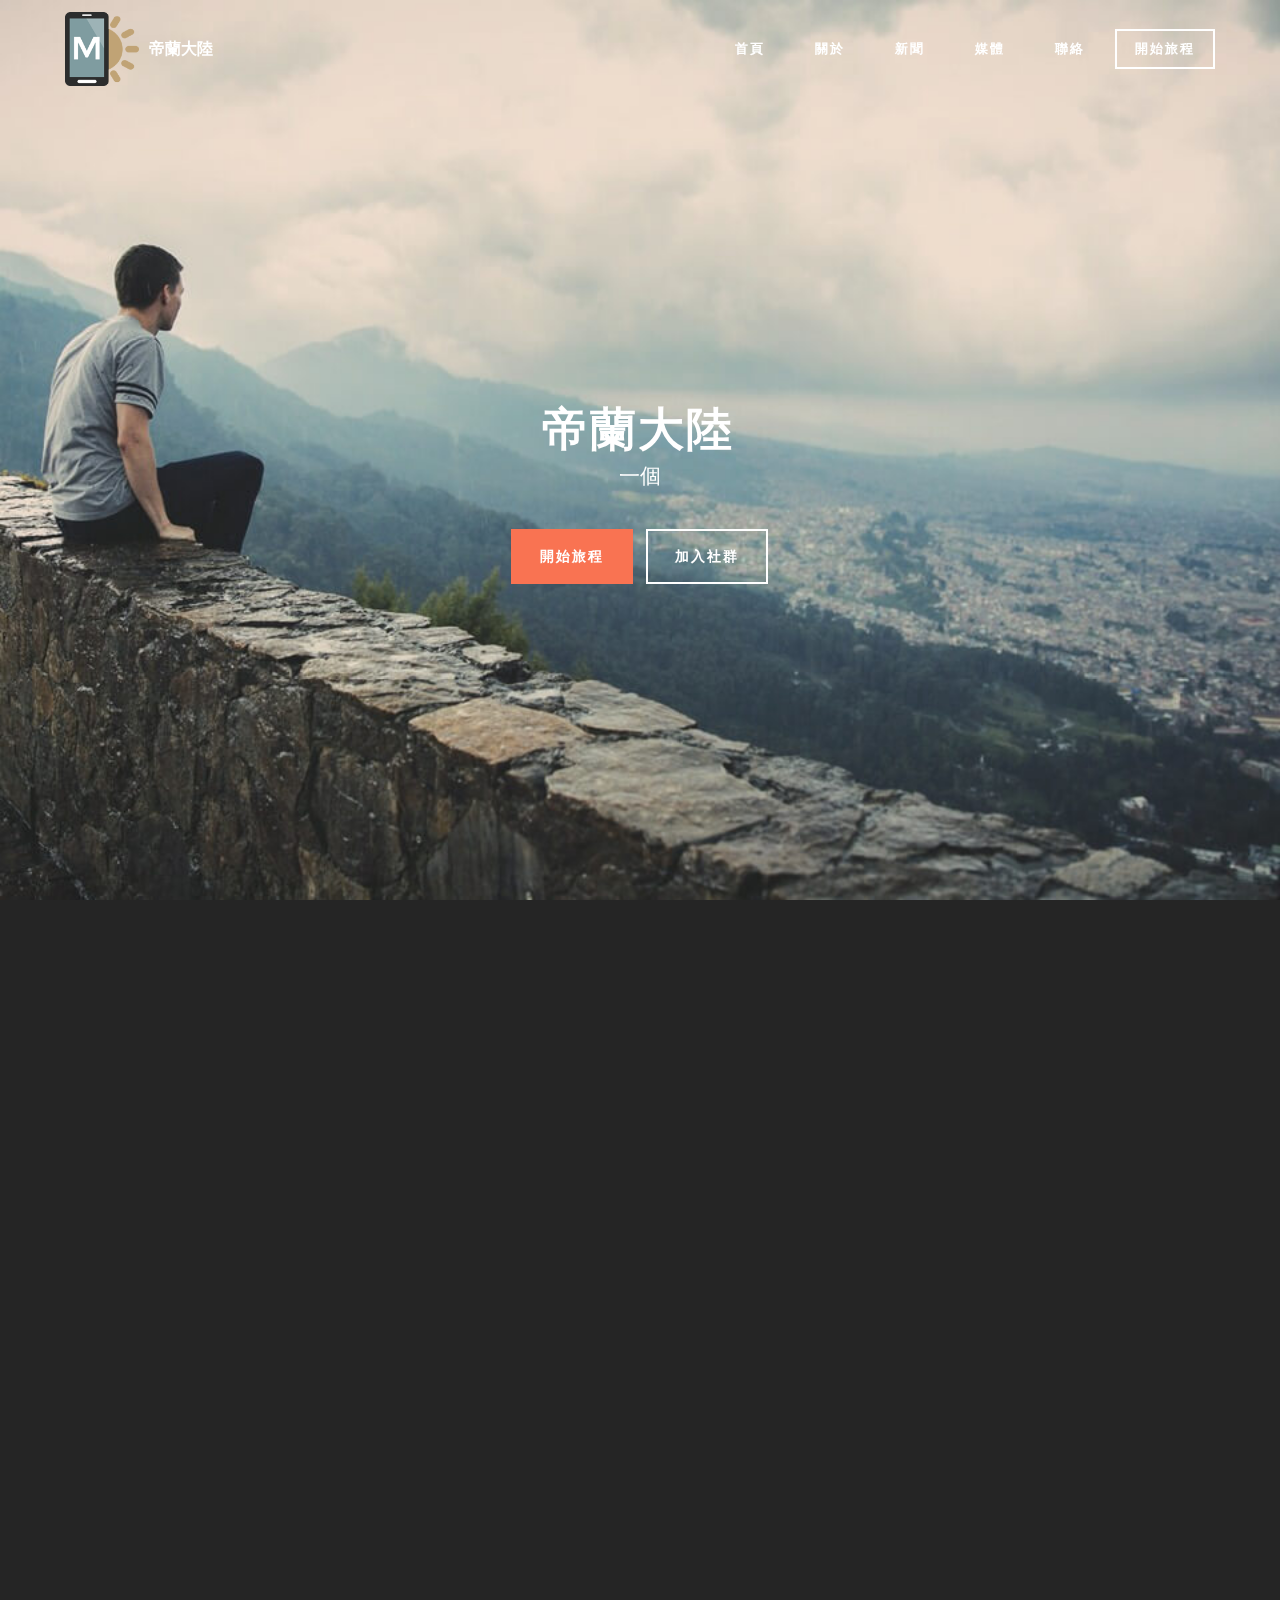
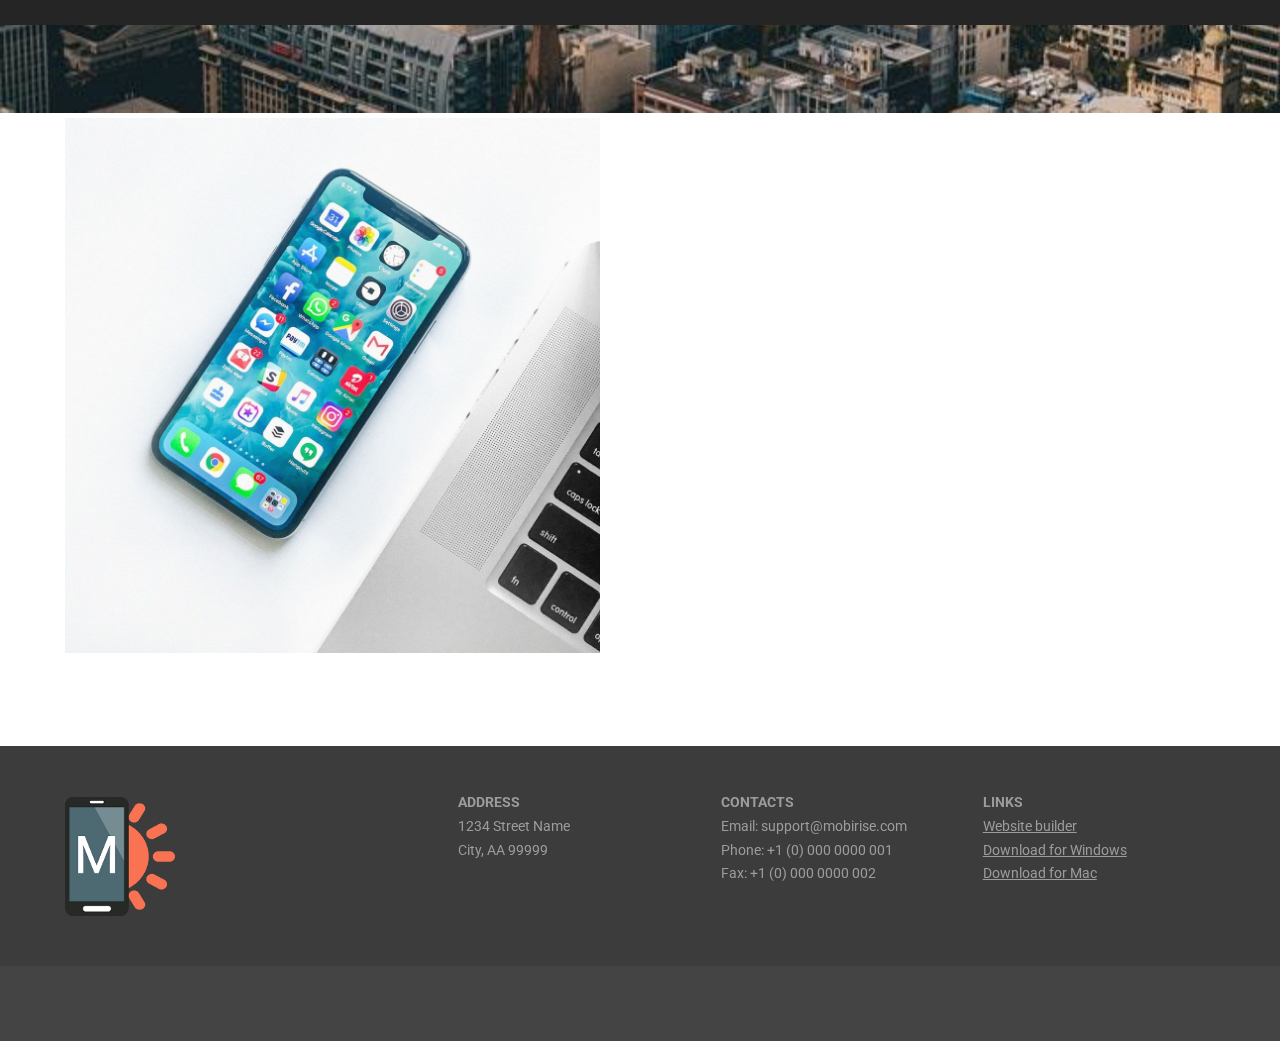
==== index.html @ 7dfc7298 "create github pages" ====
<!DOCTYPE html>
<html >
<head>
  <!-- Site made with Mobirise Website Builder v4.5.2, https://mobirise.com -->
  <meta charset="UTF-8">
  <meta http-equiv="X-UA-Compatible" content="IE=edge">
  <meta name="generator" content="Mobirise v4.5.2, mobirise.com">
  <meta name="viewport" content="width=device-width, initial-scale=1, minimum-scale=1">
  <link rel="shortcut icon" href="assets/images/logo.png" type="image/x-icon">
  <meta name="description" content="">
  <title>Home</title>
  <link rel="stylesheet" href="https://fonts.googleapis.com/css?family=Roboto:700,400&subset=cyrillic,latin,greek,vietnamese">
  <link rel="stylesheet" href="assets/bootstrap/css/bootstrap.min.css">
  <link rel="stylesheet" href="assets/animate.css/animate.min.css">
  <link rel="stylesheet" href="assets/mobirise/css/style.css">
  <link rel="stylesheet" href="assets/mobirise/css/mbr-additional.css" type="text/css">
  
  
  
</head>
<body>
<section class="mbr-navbar mbr-navbar--freeze mbr-navbar--absolute mbr-navbar--sticky mbr-navbar--auto-collapse mbr-navbar--transparent" id="menu-i" data-rv-view="2">
    <div class="mbr-navbar__section mbr-section">
        <div class="mbr-section__container container">
            <div class="mbr-navbar__container">
                <div class="mbr-navbar__column mbr-navbar__column--s mbr-navbar__brand">
                    <span class="mbr-navbar__brand-link mbr-brand mbr-brand--inline">
                        <span class="mbr-brand__logo"><a href="https://mobirise.com"><img src="assets/images/logo.png" class="mbr-navbar__brand-img mbr-brand__img" alt="Mobirise"></a></span>
                        <span class="mbr-brand__name"><a class="mbr-brand__name text-white" href="https://mobirise.com">帝蘭大陸</a></span>
                    </span>
                </div>
                <div class="mbr-navbar__hamburger mbr-hamburger"><span class="mbr-hamburger__line"></span></div>
                <div class="mbr-navbar__column mbr-navbar__menu">
                    <nav class="mbr-navbar__menu-box mbr-navbar__menu-box--inline-right">
                        <div class="mbr-navbar__column">
                            <ul class="mbr-navbar__items mbr-navbar__items--right float-left mbr-buttons mbr-buttons--freeze mbr-buttons--right btn-decorator mbr-buttons--active"><li class="mbr-navbar__item"><a class="mbr-buttons__link btn text-white" href="https://mobirise.com">首頁</a></li><li class="mbr-navbar__item"><a class="mbr-buttons__link btn text-white" href="https://mobirise.com">關於</a></li><li class="mbr-navbar__item"><a class="mbr-buttons__link btn text-white" href="https://mobirise.com">新聞</a></li> <li class="mbr-navbar__item"><a class="mbr-buttons__link btn text-white" href="https://mobirise.com">媒體</a></li> <li class="mbr-navbar__item"><a class="mbr-buttons__link btn text-white" href="https://mobirise.com">聯絡</a></li> </ul>                            
                            <ul class="mbr-navbar__items mbr-navbar__items--right mbr-buttons mbr-buttons--freeze mbr-buttons--right btn-inverse mbr-buttons--active"><li class="mbr-navbar__item"><a class="mbr-buttons__btn btn btn-default" href="https://mobirise.com">開始旅程</a></li></ul>
                        </div>
                    </nav>
                </div>
            </div>
        </div>
    </div>
</section>

<section class="engine"><a href="https://mobirise.co/n">bootstrap modal form</a></section><section class="mbr-box mbr-section mbr-section--relative mbr-section--fixed-size mbr-section--full-height mbr-section--bg-adapted mbr-parallax-background" id="header4-10" data-rv-view="4" style="background-image: url(assets/images/bg.jpg);">
    <div class="mbr-box__magnet mbr-box__magnet--sm-padding mbr-box__magnet--center-center mbr-after-navbar">
        
        <div class="mbr-box__container mbr-section__container container">
            <div class="mbr-box mbr-box--stretched"><div class="mbr-box__magnet mbr-box__magnet--center-center">
                <div class="row"><div class=" col-sm-8 col-sm-offset-2">
                    <div class="mbr-hero animated fadeInUp">
                        <h1 class="mbr-hero__text">帝蘭大陸</h1>
                        <p class="mbr-hero__subtext">一個</p>
                    </div>
                    <div class="mbr-buttons btn-inverse mbr-buttons--center"><a class="mbr-buttons__btn btn btn-lg btn-danger animated fadeInUp delay" href="https://mobirise.com">開始旅程</a> <a class="mbr-buttons__btn btn btn-lg btn-default animated fadeInUp delay" href="https://mobirise.com">加入社群</a></div>
                </div></div>
            </div></div>
        </div>
        
    </div>
</section>

<figure class="mbr-figure mbr-figure--wysiwyg mbr-figure--full-width mbr-figure--caption-outside-bottom" id="video1-h" data-rv-view="7" style="background-color: rgb(37, 37, 37);">
    
    <div><iframe class="mbr-embedded-video" src="https://www.youtube.com/embed/ipVNCtVqzOU?rel=0&amp;amp;showinfo=0&amp;autoplay=0&amp;loop=0" width="1280" height="720" frameborder="0" allowfullscreen></iframe></div>
    
</figure>

<section class="mbr-section mbr-section--relative mbr-parallax-background" id="msg-box5-w" data-rv-view="9" style="background-image: url(assets/images/mbr-720x1080.jpg);">
    
    <div class="mbr-section__container mbr-section__container--isolated container" style="padding-top: 93px; padding-bottom: 93px;">
        <div class="row">
            <div class="mbr-box mbr-box--fixed mbr-box--adapted">
                <div class="mbr-box__magnet mbr-box__magnet--top-right mbr-section__left col-sm-6 image-size" style="width: 50%;">
                    <figure class="mbr-figure mbr-figure--adapted mbr-figure--caption-inside-bottom mbr-figure--full-width"><img src="assets/images/mbr-1080x1080.jpg" class="mbr-figure__img"></figure>
                </div>
                <div class="mbr-box__magnet mbr-class-mbr-box__magnet--center-left col-sm-6 content-size mbr-section__right">
                    <div class="mbr-section__container mbr-section__container--middle">
                        <div class="mbr-header mbr-header--auto-align mbr-header--wysiwyg">
                            <h3 class="mbr-header__text">VIDEO EMBED</h3>
                            
                        </div>
                    </div>
                    <div class="mbr-section__container mbr-section__container--middle">
                        <div class="mbr-article mbr-article--auto-align mbr-article--wysiwyg"><p>Online video and Youtube particularly is now more popular than cable television. Mobirise provides a support for YouTube and Vimeo that allow you to liven up your sites.</p></div>
                    </div>
                    <div class="mbr-section__container">
                        <div class="mbr-buttons mbr-buttons--auto-align btn-inverse"><a class="mbr-buttons__btn btn btn-lg btn-default" href="https://mobirise.com">LEARN MORE</a></div>
                    </div>
                </div>
                
            </div>
        </div>
    </div>
</section>

<section class="mbr-section mbr-section--relative mbr-section--fixed-size" id="contacts1-u" data-rv-view="12" style="background-color: rgb(60, 60, 60);">
    
    <div class="mbr-section__container container">
        <div class="mbr-contacts mbr-contacts--wysiwyg row" style="padding-top: 45px; padding-bottom: 45px;">
            <div class="col-sm-4">
                <div><img src="assets/images/footer-logo.png" class="mbr-contacts__img mbr-contacts__img--left"></div>
            </div>
            <div class="col-sm-8">
                <div class="row">
                    <div class="col-sm-4">
                        <p class="mbr-contacts__text"><strong>ADDRESS</strong><br>
1234 Street Name<br>
City, AA 99999</p>
                    </div>
                    <div class="col-sm-4">
                        <p class="mbr-contacts__text"><strong>CONTACTS</strong><br>
Email: support@mobirise.com<br>
Phone: +1 (0) 000 0000 001<br>
Fax: +1 (0) 000 0000 002</p>
                    </div>
                    <div class="col-sm-4"><p class="mbr-contacts__text"><strong>LINKS</strong></p><ul class="mbr-contacts__list"><li><a class="mbr-contacts__link text-gray" href="https://mobirise.com/">Website builder</a></li><li><a class="mbr-contacts__link text-gray" href="https://mobirise.com/mobirise-free-win.zip">Download for Windows</a></li><li><a class="mbr-contacts__link text-gray" href="https://mobirise.com/mobirise-free-mac.zip">Download for Mac</a></li></ul></div>
                </div>
            </div>
        </div>
    </div>
</section>

<footer class="mbr-section mbr-section--relative mbr-section--fixed-size" id="footer1-g" data-rv-view="0" style="background-color: rgb(68, 68, 68);">
    
    <div class="mbr-section__container container">
        <div class="mbr-footer mbr-footer--wysiwyg row" style="padding-top: 36.9px; padding-bottom: 36.9px;">
            <div class="col-sm-12">
                <p class="mbr-footer__copyright"></p>
            </div>
        </div>
    </div>
</footer>


  <script src="assets/web/assets/jquery/jquery.min.js"></script>
  <script src="assets/bootstrap/js/bootstrap.min.js"></script>
  <script src="assets/smooth-scroll/smooth-scroll.js"></script>
  <script src="assets/jarallax/jarallax.js"></script>
  <script src="assets/mobirise/js/script.js"></script>
  
  
</body>
</html>
---- assets/mobirise/css/style.css ----
.is-builder .animated {
  -webkit-animation-name: none !important;
  animation-name: none !important;
}
html {
  position: relative;
  min-height: 100%;
}
.mbr-embedded-video {
  position: relative;
}
.mbr-background-video,
.mbr-background-video-preview {
  bottom: 0;
  left: 0;
  overflow: hidden;
  position: absolute;
  right: 0;
  top: 0;
}
.mbr-parallax-background,
.mbr-background {
  background-attachment: fixed !important;
  background-position: 50% 0;
  background-repeat: no-repeat;
  background-size: cover !important;
}
.mbr-hidden-scrollbar .mbr-parallax-background {
  background-size: auto 130%;
}
.mobile .mbr-parallax-background {
  background-attachment: scroll !important;
}
.mbr-background {
  background-attachment: scroll !important;
}
.mbr-navbar {
  position: relative;
  width: 100%;
}
.mbr-navbar:before {
  content: "";
  display: block;
}
.mbr-navbar__brand-link:after,
.mbr-navbar__brand-img {
  max-height: 74px;
  height: 100%;
}
.mbr-navbar:before,
.mbr-navbar__container {
  height: 98px;
}
.mbr-navbar--ss .mbr-navbar__brand-link:after,
.mbr-navbar--ss .mbr-navbar__brand-img {
  height: 74px;
}
.mbr-navbar--ss:before,
.mbr-navbar--ss .mbr-navbar__container {
  height: 98px;
}
.mbr-navbar--xs .mbr-navbar__brand-link:after,
.mbr-navbar--xs .mbr-navbar__brand-img {
  height: 32px;
}
.mbr-navbar--xs:before,
.mbr-navbar--xs .mbr-navbar__container {
  height: 56px;
}
.mbr-navbar--s .mbr-navbar__brand-link:after,
.mbr-navbar--s .mbr-navbar__brand-img {
  height: 48px;
}
.mbr-navbar--s:before,
.mbr-navbar--s .mbr-navbar__container {
  height: 72px;
}
.mbr-navbar--m .mbr-navbar__brand-link:after,
.mbr-navbar--m .mbr-navbar__brand-img {
  height: 64px;
}
.mbr-navbar--m:before,
.mbr-navbar--m .mbr-navbar__container {
  height: 88px;
}
.mbr-navbar--l .mbr-navbar__brand-link:after,
.mbr-navbar--l .mbr-navbar__brand-img {
  height: 96px;
}
.mbr-navbar--l:before,
.mbr-navbar--l .mbr-navbar__container {
  height: 120px;
}
.mbr-navbar--xl .mbr-navbar__brand-link:after,
.mbr-navbar--xl .mbr-navbar__brand-img {
  height: 128px;
}
.mbr-navbar--xl:before,
.mbr-navbar--xl .mbr-navbar__container {
  height: 152px;
}
.mbr-navbar--short .mbr-navbar__brand-link:after,
.mbr-navbar--short .mbr-navbar__brand-img {
  height: 40px;
}
.mbr-navbar--short .mbr-brand__logo .mbr-iconfont{
  font-size: 40px;
}
.mbr-navbar--short:before,
.mbr-navbar--short .mbr-navbar__container {
  height: 64px;
}
.mbr-navbar--short .mbr-navbar__container {
  padding: 12px 0;
}
@media (max-width: 767px) {
  .mbr-navbar--short .mbr-navbar__brand-link:after,
  .mbr-navbar--short .mbr-navbar__brand-img {
    height: 31px;
  }
  .mbr-navbar--short:before,
  .mbr-navbar--short .mbr-navbar__container {
    height: 45px;
  }
  .mbr-navbar--short .mbr-navbar__container {
    padding: 7px 0;
  }
}
.mbr-navbar__brand-img {
  position: relative;
}
.mbr-navbar__brand-img,
.mbr-navbar__container,
.mbr-navbar__section {
  -webkit-transition: all 300ms ease-in-out 0s;
  -o-transition: all 300ms ease-in-out 0s;
  transition: all 300ms ease-in-out 0s;
}
.mbr-navbar__section {
  background: #2c2c2c;
  height: auto;
  position: absolute;
  top: 0;
  width: 100%;
  z-index: 1000;
}
.mbr-navbar__container {
  display: table;
  padding: 12px 0;
  width: 100%;
}
.mbr-navbar__menu-box {
  display: table;
  width: 100%;
}
.mbr-navbar__menu-box--inline-left,
.mbr-navbar__menu-box--inline-center,
.mbr-navbar__menu-box--inline-right {
  display: block;
  text-align: left;
}
.mbr-navbar__menu-box--inline-center {
  text-align: center;
}
.mbr-navbar__menu-box--inline-right {
  text-align: right;
}
.mbr-navbar__column {
  display: table-cell;
  vertical-align: middle;
}
.mbr-navbar__column--xxs {
  width: 1%;
}
.mbr-navbar__column--xs {
  width: 10%;
}
.mbr-navbar__column--s {
  width: 20%;
}
.mbr-navbar__column--m {
  width: 30%;
}
.mbr-navbar__column--l {
  width: 40%;
}
.mbr-navbar__column--xl {
  width: 50%;
}
.mbr-navbar__menu-box--inline-left .mbr-navbar__column,
.mbr-navbar__menu-box--inline-center .mbr-navbar__column,
.mbr-navbar__menu-box--inline-right .mbr-navbar__column {
  display: inline-block;
}
.mbr-navbar__items {
  float: left;
  padding-left: 0px;
  position: relative;
  left: -20px;
}
.mbr-navbar__items--right {
  float: right;
  left: 0;
}
.float-left {
  float: left;
}
.mbr-navbar__item {
  display: block;
  float: left;
  position: relative;
}
.mbr-navbar__hamburger {
  display: none;
  margin-top: -11px;
  position: absolute;
  right: 0;
  top: 50%;
  z-index: 10000;
}
.mbr-navbar--collapsed .mbr-navbar__container {
  position: relative;
}
.mbr-navbar--collapsed .mbr-navbar__column {
  display: block;
  width: 100%;
}
.mbr-navbar--collapsed .mbr-navbar__items--right {
  padding-top: 13px;
}
.mbr-navbar--collapsed .mbr-navbar__menu {
  background: rgba(0, 0, 0, 0.9);
  display: none;
  height: 100%;
  left: 0;
  position: fixed;
  top: 0;
  width: 100%;
  z-index: 9999;
}
.mbr-navbar--collapsed .mbr-navbar__menu-box {
  display: table-cell;
  vertical-align: middle;
}
.mbr-navbar--collapsed .mbr-navbar__items {
  float: none;
}
.mbr-navbar--collapsed .mbr-navbar__item {
  float: none;
}
.mbr-navbar--collapsed .mbr-navbar__hamburger {
  display: block;
}
.mbr-navbar--collapsed.mbr-navbar--open .mbr-navbar__menu {
  display: table;
}
.mbr-navbar--collapsed.mbr-navbar--open:not(.mbr-navbar--sticky) .mbr-navbar__section {
  background: none;
  position: fixed;
}
.mbr-navbar--collapsed.mbr-navbar--open .mbr-navbar__brand {
  visibility: hidden;
}
.mbr-navbar--collapsed.mbr-navbar--sticky.mbr-navbar--open .mbr-navbar__brand {
  visibility: visible;
}
.mbr-navbar--collapsed.mbr-navbar--open .mbr-navbar__brand-img,
.mbr-navbar--collapsed.mbr-navbar--open .mbr-navbar__container {
  -webkit-transition: none;
  -o-transition: none;
  transition: none;
}
.mbr-navbar--freeze.mbr-navbar--collapsed.mbr-navbar--open .mbr-navbar__hamburger,
.mbr-navbar--freeze.mbr-navbar--collapsed.mbr-navbar--open .mbr-navbar__hamburger:hover {
  color: #fff !important;
}
.mbr-navbar--sticky .mbr-navbar__section {
  position: fixed;
}
.mbr-navbar--absolute {
  position: absolute;
}
/* fix for popup menu conflict */
@media (max-width: 480px) {
  .mbr-navbar--absolute.mbr-navbar[id^=menu-] {
    position: absolute;
  }
}
.mbr-navbar--transparent .mbr-navbar__section {
  background: none;
}
.mbr-navbar--stuck .mbr-navbar__section,
.mbr-navbar--relative .mbr-navbar__section {
  background: #2c2c2c;
}
@media (max-width: 991px) {
  .mbr-navbar--auto-collapse .mbr-navbar__container {
    position: relative;
  }
  .mbr-navbar--auto-collapse .mbr-navbar__column {
    display: block;
    width: 100%;
  }
  .mbr-navbar__column {
    max-height: 100vh;
    overflow-x: hidden;
    overflow-y:auto;
  }
  .mbr-navbar__column::-webkit-scrollbar {
    display:none;
  }
  .mbr-navbar--auto-collapse .mbr-navbar__items--right {
    padding-top: 13px;
  }
  .mbr-navbar--auto-collapse .mbr-navbar__menu {
    background: rgba(0, 0, 0, 0.9);
    display: none;
    height: 100%;
    left: 0;
    position: fixed;
    top: 0;
    width: 100%;
    z-index: 9999;
  }
  .mbr-navbar--auto-collapse .mbr-navbar__menu-box {
    display: table-cell;
    vertical-align: middle;
  }
  .mbr-navbar--auto-collapse .mbr-navbar__items {
    float: none;
  }
  .mbr-navbar--auto-collapse .mbr-navbar__item {
    float: none;
  }
  .mbr-navbar--auto-collapse .mbr-navbar__hamburger {
    display: block;
  }
  .mbr-navbar--auto-collapse.mbr-navbar--open .mbr-navbar__menu {
    display: table;
  }
  .mbr-navbar--auto-collapse.mbr-navbar--open:not(.mbr-navbar--sticky) .mbr-navbar__section {
    background: none;
    position: fixed;
  }
  .mbr-navbar--auto-collapse.mbr-navbar--open .mbr-navbar__brand {
    visibility: hidden;
  }
  .mbr-navbar--auto-collapse.mbr-navbar--sticky.mbr-navbar--open .mbr-navbar__brand {
    visibility: visible;
  }
  .mbr-navbar--auto-collapse.mbr-navbar--open .mbr-navbar__brand-img,
  .mbr-navbar--auto-collapse.mbr-navbar--open .mbr-navbar__container {
    -webkit-transition: none;
    -o-transition: none;
    transition: none;
  }
}
.mbr-after-navbar:before {
  content: "";
  display: block;
  height: 98px;
}
.mbr-hamburger {
  cursor: pointer;
  height: 23px;
  width: 30px;
}
.mbr-hamburger:focus {
  outline: none;
}
.mbr-hamburger__line,
.mbr-hamburger__line:before,
.mbr-hamburger__line:after {
  content: "";
  position: absolute;
  display: block;
  height: 1px;
  cursor: pointer;
}
.mbr-hamburger__line,
.mbr-hamburger__line:before,
.mbr-hamburger__line:after {
  width: 30px;
  border-bottom: 5px solid;
  top: 9px;
}
.mbr-hamburger__line:before {
  top: -9px;
}
.mbr-hamburger__line:after {
  top: 9px;
}
.mbr-hamburger__line,
.mbr-hamburger__line:before,
.mbr-hamburger__line:after {
  -webkit-transition: all 300ms ease-in-out;
  transition: all 300ms ease-in-out;
}
.mbr-hamburger--open .mbr-hamburger__line {
  border-color: transparent;
}
.mbr-hamburger--open .mbr-hamburger__line:before,
.mbr-hamburger--open .mbr-hamburger__line:after {
  top: 0;
}
.mbr-hamburger--open .mbr-hamburger__line:before {
  -ms-transform: rotate(45deg);
  -webkit-transform: rotate(45deg);
  transform: rotate(45deg);
}
.mbr-hamburger--open .mbr-hamburger__line:after {
  top: 10px;
  -ms-transform: translatey(-10px) rotate(-45deg);
  -webkit-transform: translatey(-10px) rotate(-45deg);
  transform: translatey(-10px) rotate(-45deg);
}
@media (max-width: 767px) {
  .mbr-hamburger {
    height: 23px;
    width: 27px;
  }
  .mbr-hamburger__line,
  .mbr-hamburger__line:before,
  .mbr-hamburger__line:after {
    width: 27px;
    border-bottom: 4px solid;
    top: 9px;
  }
  .mbr-hamburger__line:before {
    top: -9px;
  }
  .mbr-hamburger__line:after {
    top: 9px;
  }
}

.navbar-dropdown .hamburger-icon {
  content: "";
  width: 16px;
  -webkit-box-shadow: 0 -6px 0 1px,0 0 0 1px,0 6px 0 1px;
  -moz-box-shadow: 0 -6px 0 1px,0 0 0 1px,0 6px 0 1px;
  box-shadow: 0 -6px 0 1px,0 0 0 1px,0 6px 0 1px;
}

.mbr-brand {
  display: block;
  float: left;
  position: relative;
}
.mbr-brand,
.mbr-brand:hover {
  text-decoration: none;
}
.mbr-brand__name {
  display: block;
  font-weight: bold;
  margin-top: 5px;
  text-align: center;
}
.mbr-brand__name,
.mbr-brand__name:hover {
  text-decoration: none;
}
.mbr-brand--inline {
  display: table;
}
.mbr-brand--inline:after {
  content: "";
  display: table-cell;
  width: 1px;
}
.mbr-brand--inline .mbr-brand__logo,
.mbr-brand--inline .mbr-brand__name {
  display: table-cell;
  vertical-align: middle;
}
.mbr-brand--inline .mbr-brand__logo {
  padding-right: 10px;
}
.mbr-brand--inline .mbr-brand__name {
  margin: 0;
  text-align: left;
}
.mbr-form {
  display: table;
  margin-top: -13px;
  position: relative;
  top: 14px;
  width: 100%;
}
.mbr-form__left,
.mbr-form__right {
  display: table-cell;
  vertical-align: top;
}
.mbr-form__left {
  padding-right: 3px;
}
.mbr-form__right {
  width: 1px;
}
@media (max-width: 530px) {
  .mbr-form {
    display: block;
    margin-top: -27px;
    position: relative;
    top: 26px;
  }
  .mbr-form__left,
  .mbr-form__right {
    display: block;
  }
  .mbr-form__left {
    margin-bottom: 12px;
    padding-right: 0;
  }
  .mbr-form__right {
    width: 100%;
  }
}
.mbr-section {
  padding: 0 20px;
}
.mbr-section--no-padding {
  padding: 0;
}
.mbr-section--relative {
  position: relative;
}
.mbr-section--fixed-size {
  overflow: hidden;
}
.mbr-section--full-height {
  height: 100vh;
}
.mbr-section--full-height.mbr-after-navbar:before {
  display: none;
}
.mbr-section--bg-adapted {
  background-attachment: scroll;
  background-position: 50% 0;
  background-repeat: no-repeat;
  background-size: cover;
}
.mbr-section--gray {
  background-color: #444444;
}
.mbr-section--light-gray {
  background-color: #f0f0f0;
}
.mbr-section--dark-gray {
  background-color: #3c3c3c;
}
.mbr-section__container {
  padding: 0;
  position: relative;
  z-index: 3;
}
.mbr-section__container--center {
  text-align: center;
}
.mbr-section__container--std-padding {
  padding: 93px 0;
}
.mbr-section__container--std-top-padding {
  padding-top: 93px;
}
.mbr-section__container--std-bot-padding {
  padding-bottom: 93px;
}
.mbr-section__container--sm-padding {
  padding: 41px 0;
}
.mbr-section__container--sm-top-padding {
  padding-top: 41px;
}
.mbr-section__container--sm-bot-padding {
  padding-bottom: 41px;
}
.mbr-section__container--isolated {
  padding-bottom: 93px;
  padding-top: 93px;
}
.mbr-section__container--first {
  padding-top: 93px;
  padding-bottom: 41px;
}
.mbr-section__container--middle {
  padding-bottom: 41px;
}
.mbr-section__container--last {
  padding-bottom: 93px;
}
.mbr-section__row {
  margin-left: -24px;
  margin-right: -24px;
}
.mbr-section__col {
  overflow: hidden;
  padding-left: 24px;
  padding-right: 24px;
}
.mbr-section__left {
  padding-right: 40px;
}
.mbr-section__right {
  padding-left: 15px;
}
.mbr-section__header {
  line-height: 1.5em;
  margin: -10px 0 0;
  text-align: center;
}
@media (min-width: 768px) {
  .mbr-section--short-paddings .mbr-section__container--std-padding {
    padding: 59px 0;
  }
  .mbr-section--short-paddings .mbr-section__container--std-top-padding {
    padding-top: 59px;
  }
  .mbr-section--short-paddings .mbr-section__container--std-bot-padding {
    padding-bottom: 59px;
  }
  .mbr-section--short-paddings .mbr-section__container--sm-padding {
    padding: 41px 0;
  }
  .mbr-section--short-paddings .mbr-section__container--sm-top-padding {
    padding-top: 41px;
  }
  .mbr-section--short-paddings .mbr-section__container--sm-bot-padding {
    padding-bottom: 41px;
  }
  .mbr-section--short-paddings .mbr-section__container--isolated {
    padding-bottom: 59px;
    padding-top: 59px;
  }
  .mbr-section--short-paddings .mbr-section__container--first {
    padding-top: 59px;
    padding-bottom: 41px;
  }
  .mbr-section--short-paddings .mbr-section__container--middle {
    padding-bottom: 41px;
  }
  .mbr-section--short-paddings .mbr-section__container--last {
    padding-bottom: 59px;
  }
}
@media (max-width: 767px) {
  .mbr-section__left {
    padding-right: 15px;
  }
  .mbr-section__right {
    padding-left: 15px;
    padding-top: 51px;
  }
}
.mbr-arrow {
  bottom: 71px;
  left: 0;
  line-height: 1px;
  padding: 0 20px;
  position: absolute;
  width: 100%;
  z-index: 3;
}
.mbr-arrow__link {
  display: inline-block;
  font-size: 26px;
}
.mbr-arrow__link,
.mbr-arrow__link:hover,
.mbr-arrow__link:focus {
  color: #fff;
}
.mbr-arrow--floating .mbr-arrow__link {
  -webkit-animation: floating-arrow 1.6s infinite ease-in-out 0s;
  -o-animation: floating-arrow 1.6s infinite ease-in-out 0s;
  animation: floating-arrow 1.6s infinite ease-in-out 0s;
}
@-webkit-keyframes floating-arrow {
  from {
    -webkit-transform: translateY(0);
    transform: translateY(0);
  }
  65% {
    -webkit-transform: translateY(11px);
    transform: translateY(11px);
  }
  to {
    -webkit-transform: translateY(0);
    transform: translateY(0);
  }
}
@-o-keyframes floating-arrow {
  from {
    -webkit-transform: translateY(0);
    transform: translateY(0);
  }
  65% {
    -webkit-transform: translateY(11px);
    transform: translateY(11px);
  }
  to {
    -webkit-transform: translateY(0);
    transform: translateY(0);
  }
}
@keyframes floating-arrow {
  from {
    -webkit-transform: translateY(0);
    transform: translateY(0);
  }
  65% {
    -webkit-transform: translateY(11px);
    transform: translateY(11px);
  }
  to {
    -webkit-transform: translateY(0);
    transform: translateY(0);
  }
}
.mbr-arrow--dark .mbr-arrow__link,
.mbr-arrow--dark .mbr-arrow__link:hover,
.mbr-arrow--dark .mbr-arrow__link:focus {
  color: #252525;
}
@media (max-width: 767px) {
  .mbr-arrow {
    bottom: 41px;
  }
}
@media (max-width: 320px) {
  .mbr-arrow {
    bottom: 21px;
    text-align: center;
  }
}
@media all and (device-width: 320px) and (device-height: 568px) and (orientation: portrait) {
  .mbr-arrow {
    bottom: 31px;
  }
}
.mbr-box {
  display: table;
  width: 100%;
}
.mbr-box--fixed {
  table-layout: fixed;
}
.mbr-box--stretched {
  height: 100%;
}
.mbr-box__magnet {
  display: table-cell;
  float: none;
  height: 100%;
  margin-bottom: 0;
  margin-top: 0;
  text-align: center;
  vertical-align: middle;
}
.mbr-box__magnet--sm-padding {
  padding: 41px 0;
}
.mbr-box__magnet--top-left,
.mbr-box__magnet--top-center,
.mbr-box__magnet--top-right {
  vertical-align: top;
}
.mbr-box__magnet--bottom-left,
.mbr-box__magnet--bottom-center,
.mbr-box__magnet--bottom-right {
  vertical-align: bottom;
}
.mbr-box__magnet--top-left,
.mbr-box__magnet--center-left,
.mbr-box__magnet--bottom-left {
  text-align: left;
}
.mbr-box__magnet--top-right,
.mbr-box__magnet--center-right,
.mbr-box__magnet--bottom-right {
  text-align: right;
}
.mbr-box__container {
  height: 50%;
}
@media (max-width: 767px) {
  .mbr-box__container {
    height: 100%;
  }
  .mbr-box--adapted {
    display: block;
  }
  .mbr-box--adapted > .mbr-box__magnet {
    display: block;
    height: auto;
  }
}
.mbr-overlay {
  background: #222;
  bottom: 0;
  left: 0;
  position: absolute;
  right: 0;
  top: 0;
  z-index: 2;
}
.mbr-google-map__marker {
  color: #252525;
  display: none;
  margin: 0;
}
.mbr-google-map--loaded .mbr-google-map__marker {
  display: block;
}
.mbr-hero {
  color: #fff;
  position: relative;
}
.mbr-hero__text {
  font-size: 46px;
  font-weight: bold;
  left: -2px;
  letter-spacing: 2px;
  line-height: 50px;
  margin: -18px 0 1px 0;
  padding-bottom: 41px;
  position: relative;
  top: 8px;
}
.mbr-hero__subtext {
  font-size: 21px;
  line-height: 29px;
  margin: -32px 0 3px 0;
  padding: 0 0 41px 0;
  position: relative;
  top: 6px;
}
.mbr-figure {
  display: inline-block;
  /*line-height: 1px;*/
  margin: 0;
  max-width: 100%;
  overflow: hidden;
  position: relative;
}
.mbr-figure--no-bg {
  background: none;
}
.mbr-figure--full-width {
  display: block;
  width: 100%;
}
.mbr-figure.mbr-after-navbar:before {
  display: none;
}
.mbr-figure--full-width iframe,
.mbr-figure--full-width .mbr-figure__img,
.mbr-figure--full-width .mbr-figure__map {
  width: 100%;
}
.mbr-figure iframe,
.mbr-figure__img,
.mbr-figure__map {
  max-width: 100%;
}
@-webkit-keyframes mapCircleLoading {
  from {
    -webkit-transform: rotate(0deg);
  }
  to {
    -webkit-transform: rotate(359deg);
  }
}
@keyframes mapCircleLoading {
  from {
    transform: rotate(0deg);
  }
  to {
    transform: rotate(359deg);
  }
}
.mbr-figure__map {
  height: 400px;
  position: relative;
}
.mbr-figure__map--short {
  height: 300px;
}
.mbr-figure__map iframe {
  height: 100%;
  width: 100%;
}
.mbr-figure__map [data-state-details] {
  color: #6b6763;
  font-family: "Roboto", Helvetica, Arial, sans-serif;
  height: 1.5em;
  margin-top: -0.75em;
  padding-left: 20px;
  padding-right: 20px;
  position: absolute;
  text-align: center;
  top: 50%;
  width: 100%;
}
.mbr-figure__map[data-state] {
  background: #e9e5dc;
}
.mbr-figure__map[data-state="loading"] [data-state-details] {
  display: none;
}
.mbr-figure__map[data-state="loading"]::after {
  content: "";
  -webkit-animation: mapCircleLoading .6s infinite linear;
  animation: mapCircleLoading .6s infinite linear;
  border-radius: 50%;
  border: 6px rgba(255, 255, 255, 0.35) solid;
  border-top-color: #fff;
  height: 40px;
  left: 50%;
  margin-left: -20px;
  margin-top: -20px;
  position: absolute;
  top: 50%;
  width: 40px;
}
.mbr-figure__caption {
  background: rgba(0, 0, 0, 0.5);
  bottom: 0;
  color: #fff;
  display: block;
  font-size: 17px;
  left: 0;
  line-height: 1.3em;
  min-height: 53px;
  padding: 17px 20px;
  position: absolute;
  text-align: left;
  width: 100%;
}
.mbr-figure__caption--no-padding {
  padding: 17px 0;
}
.mbr-figure--wysiwyg .mbr-figure__caption a,
.mbr-figure--wysiwyg .mbr-figure__caption a:hover {
  color: inherit;
  text-decoration: underline;
}
.mbr-figure--caption-inside-top .mbr-figure__caption {
  bottom: auto;
  top: 0;
}
.mbr-figure--caption-outside-top .mbr-figure__caption,
.mbr-figure--caption-outside-bottom .mbr-figure__caption {
  background: none;
  position: relative;
}
.mbr-figure--no-bg.mbr-figure--caption-outside-top .mbr-figure__caption,
.mbr-figure--no-bg.mbr-figure--caption-outside-bottom .mbr-figure__caption {
  color: #252525;
}
.mbr-figure--no-bg.mbr-figure--caption-outside-top .mbr-figure__caption {
  margin-top: -3px;
  padding-top: 0;
}
.mbr-figure--no-bg.mbr-figure--caption-outside-bottom .mbr-figure__caption {
  margin-top: -2px;
  padding-bottom: 0;
  top: 2px;
}
.mbr-figure__caption--std-grid {
  background: none;
  z-index: 2;
  overflow: hidden;
}
@media (min-width: 768px) {
  .mbr-figure__caption--std-grid {
    width: 715px;
    left: 50%;
    margin-left: -357.5px;
    padding: 17px 0;
  }
}
@media (min-width: 992px) {
  .mbr-figure__caption--std-grid {
    width: 935px;
    margin-left: -467.5px;
  }
}
@media (min-width: 1200px) {
  .mbr-figure__caption--std-grid {
    width: 1150px;
    margin-left: -575px;
  }
}
.mbr-figure__caption--std-grid:before {
  bottom: 0;
  content: "";
  position: absolute;
  top: 0;
  width: 200%;
  z-index: -1;
  margin-left: -50%;
}
.mbr-figure--caption-inside-top .mbr-figure__caption--std-grid:before,
.mbr-figure--caption-inside-bottom .mbr-figure__caption--std-grid:before {
  background: rgba(0, 0, 0, 0.6);
}
.mbr-figure__caption-small {
  color: #ccc;
  display: block;
  font-size: 14px;
  line-height: 1.3em;
}
.mbr-figure--no-bg.mbr-figure--caption-outside-top .mbr-figure__caption-small,
.mbr-figure--no-bg.mbr-figure--caption-outside-bottom .mbr-figure__caption-small {
  color: #777;
}
@media (max-width: 767px) {
  .mbr-figure--adapted {
    display: block;
    width: 100%;
  }
  .mbr-figure--adapted iframe,
  .mbr-figure--adapted .mbr-figure__img,
  .mbr-figure--adapted .mbr-figure__map {
    width: 100%;
  }
  .mbr-figure--caption-inside-top .mbr-figure__caption,
  .mbr-figure--caption-inside-bottom .mbr-figure__caption {
    background: none;
    position: relative;
  }
  .mbr-figure--caption-inside-top .mbr-figure__caption--std-grid:before,
  .mbr-figure--caption-inside-bottom .mbr-figure__caption--std-grid:before {
    display: none;
  }
}
.mbr-reviews {
  list-style: none;
  margin: 0 -15px;
  padding: 3px 0 0 0;
}
.mbr-reviews__item {
  position: relative;
  margin-top: 39px;
}
.mbr-reviews__text {
  background: #fafafa;
  border-radius: 3px;
  border: 1px solid #ededed;
  color: #777;
  font-size: 16px;
  line-height: 26px;
  padding: 20px;
  position: relative;
}
.mbr-reviews__text:before {
  -webkit-transform: rotate(45deg);
  -ms-transform: rotate(45deg);
  -o-transform: rotate(45deg);
  transform: rotate(45deg);
  width: 14px;
  height: 14px;
  background-color: #fafafa;
  border-color: #ededed;
  border-style: none solid solid none;
  border-width: 0 1px 1px 0;
  bottom: -8px;
  content: "";
  display: block;
  left: 50px;
  position: absolute;
}
.mbr-reviews__p {
  margin: 0;
}
.mbr-reviews__author {
  margin-top: 30px;
  padding-left: 102px;
  position: relative;
}
.mbr-reviews__author--short {
  margin-top: 27px;
  padding-left: 32px;
}
.mbr-reviews__author-img {
  width: 50px;
  height: 50px;
  border-radius: 50%;
  left: 33px;
  position: absolute;
  top: 0;
}
.mbr-reviews__author-name {
  color: #777;
  font-size: 14px;
  font-weight: bold;
  position: relative;
  top: -3px;
}
.mbr-reviews__author-bio {
  color: #999;
  font-size: 12px;
}
@media (max-width: 767px) {
  .mbr-reviews__author {
    padding-bottom: 32px;
  }
  .mbr-reviews__author--short {
    padding-bottom: 1px;
  }
}
@media (min-width: 768px) and (max-width: 991px) {
  .mbr-reviews__item:nth-of-type(2n+1) {
    clear: left;
  }
}
@media (min-width: 992px) {
  .mbr-reviews__item:nth-of-type(3n+1) {
    clear: left;
  }
}
@media (max-width: 991px) {
  .mbr-header--reduce .mbr-header__text {
    padding-top: 1em;
    margin-top: -1em;
  }
}
.mbr-header {
  margin-top: -20px;
  padding: 0;
  position: relative;
  text-align: left;
  top: 10px;
}
.mbr-header--std-padding {
  padding-bottom: 41px;
}
.mbr-header--center {
  text-align: center;
}
.mbr-header__text {
  display: block;
  font-size: 25px;
  font-weight: bold;
  letter-spacing: 6px;
  line-height: 1.5em;
  margin: 0;
}
.mbr-header__subtext {
  color: #777;
  font-size: 14px;
  font-style: italic;
  letter-spacing: 1px;
  margin: 8px 0 7px 0;
}
.mbr-header--inline {
  margin-top: 0;
  padding: 41px 0 28px 0;
  top: 0;
}
.mbr-header--inline .mbr-header__text {
  letter-spacing: 4px;
  line-height: 1em;
  margin: 15px 0 0 0;
}
@media (max-width: 767px) {
  .mbr-header--inline {
    padding: 47px 0 38px 0;
  }
  .mbr-header--inline .mbr-header__text {
    display: block;
    margin: 0 0 38px 0;
  }
  .mbr-header--auto-align .mbr-header__text,
  .mbr-header--auto-align .mbr-header__subtext {
    left: 0;
    text-align: center !important;
  }
}
@media (min-width: 768px) {
  .mbr-header--reduce {
    margin-top: -5px;
    top: 2px;
  }
  .mbr-header--reduce .mbr-header__text {
    font-size: 16px;
    letter-spacing: 1px;
    line-height: 1.1em;
    padding-top: 0.4em;
    margin-top: -0.4em;
  }
}
.mbr-social-icons__icon {
  -webkit-transition: all 0.2s ease-in-out 0s;
  -o-transition: all 0.2s ease-in-out 0s;
  transition: all 0.2s ease-in-out 0s;
  color: #fff;
  cursor: pointer;
  display: inline-block;
  font-size: 29px;
  height: 56px;
  line-height: 61px;
  margin: 0 10px 13px 0;
  position: relative;
  text-align: center;
  width: 56px;
}
.mbr-social-icons__icon:hover {
  color: #fff;
}
.mbr-social-icons--style-1 .mbr-social-icons__icon:hover {
  background: #252525 !important;
}
.mbr-contacts {
  color: #9c9c9c;
  font-size: 14px;
  line-height: 1.7em;
  padding: 45px 0 46px;
}
.mbr-contacts__img {
  max-width: 100%;
  margin: 6px 0 5px 40px;
}
.mbr-contacts__img--left {
  margin-left: 0;
}
.mbr-contacts__text {
  margin: 0;
}
.mbr-contacts__header {
  color: #fff;
  font-size: 14px;
  letter-spacing: 1px;
  margin-bottom: 20px;
  margin-top: 3px;
}
.mbr-contacts__list {
  list-style: none;
  margin: 0;
  padding: 0;
}
@media (max-width: 767px) {
  .mbr-contacts__img {
    margin-bottom: 10px;
  }
  .mbr-contacts__header {
    margin-top: 20px;
    margin-bottom: 10px;
  }
  .mbr-contacts__column {
    margin-top: 37px;
  }
}
.mbr-footer {
  color: #9c9c9c;
  font-size: 13px;
  letter-spacing: 1px;
  line-height: 1.5em;
  padding: 37px 0 39px;
  word-spacing: 1px;
}
.mbr-footer__copyright {
  margin: 0;
}
.mbr-buttons {
  margin: -26px 0 13px 0;
  position: relative;
  text-align: left;
  top: 26px;
}
.mbr-buttons__btn,
.mbr-buttons__link {
  margin: 0 10px 13px 0;
}
.mbr-buttons__btn,
.mbr-buttons__link,
.mbr-buttons__btn:hover,
.mbr-buttons__link:hover {
  text-decoration: none;
}
.mbr-buttons--top {
  top: 44px;
  margin-top: -62px;
}
.mbr-buttons--no-offset {
  margin-top: 0;
  top: 0;
}
.mbr-buttons--only-links {
  left: -20px;
}
.mbr-buttons--center {
  left: 5px;
  text-align: center;
}
.mbr-buttons--center.mbr-buttons--only-links {
  left: 0;
}
.mbr-buttons--right {
  text-align: right;
}
.mbr-buttons--right .mbr-buttons__btn,
.mbr-buttons--right .mbr-buttons__link {
  margin: 0 0 13px 10px;
}
.mbr-buttons--right.mbr-buttons--only-links {
  left: 20px;
}
.mbr-buttons--activated {
  left: 5px;
  text-align: center;
}
.mbr-buttons--activated .mbr-buttons__btn,
.mbr-buttons--activated .mbr-buttons__link {
  margin-left: 0;
  margin-right: 0;
}
.mbr-buttons--activated .mbr-buttons__link {
  font-size: 25px;
  padding: 10px 30px 2px;
}
.mbr-buttons--activated .mbr-buttons__btn {
  font-size: 15px;
  margin-top: 9px;
  padding: 15px 30px;
}
.mbr-buttons--freeze.mbr-buttons--activated .mbr-buttons__link {
  font-size: 25px !important;
}
.mbr-buttons--freeze.mbr-buttons--activated .mbr-buttons__link,
.mbr-buttons--freeze.mbr-buttons--activated .mbr-buttons__link:hover {
  color: #fff !important;
}
.mbr-buttons--freeze.mbr-buttons--activated .mbr-buttons__btn {
  font-size: 15px !important;
}
@media (max-width: 991px) {
  .mbr-buttons {
    top: 0;
  }
  form:not(.mbr-form) .mbr-buttons {
    top: 26px;
  }
  .mbr-buttons:first-child {
    margin-top: 0;
  }
  .mbr-buttons--active {
    left: 5px;
    text-align: center;
  }
  .mbr-buttons--active .mbr-buttons__btn,
  .mbr-buttons--active .mbr-buttons__link {
    margin-left: 0;
    margin-right: 0;
  }
  .mbr-buttons--right.mbr-buttons--only-links {
    left: 0;
  }
  .mbr-buttons--active .mbr-buttons__link {
    font-size: 25px;
    padding: 10px 30px 2px;
  }
  .mbr-buttons--active .mbr-buttons__btn {
    font-size: 15px;
    margin-top: 9px;
    padding: 15px 30px;
  }
  .mbr-buttons--freeze.mbr-buttons--active .mbr-buttons__link {
    font-size: 25px !important;
  }
  .mbr-buttons--freeze.mbr-buttons--active .mbr-buttons__link,
  .mbr-buttons--freeze.mbr-buttons--active .mbr-buttons__link:hover {
    color: #fff !important;
  }
  .mbr-buttons--freeze.mbr-buttons--active .mbr-buttons__btn {
    font-size: 15px !important;
  }
}
@media (max-width: 767px) {
  .mbr-buttons--auto-align {
    left: 5px;
    margin-top: -26px;
    text-align: center;
    top: 26px;
  }
  .mbr-buttons--auto-align.mbr-buttons--only-links {
    left: 0;
  }
}
@media (max-width: 530px) {
  .mbr-buttons {
    left: 0;
  }
  .mbr-buttons__btn,
  .mbr-buttons__link,
  .mbr-buttons--right .mbr-buttons__btn,
  .mbr-buttons--right .mbr-buttons__link {
    display: inline-block;
    margin: 0 0 13px 0;
    text-align: center;
    width: 100%;
  }
  .mbr-buttons--activated .mbr-buttons__btn,
  .mbr-buttons--activated .mbr-buttons__link,
  .mbr-buttons--active .mbr-buttons__btn,
  .mbr-buttons--active .mbr-buttons__link {
    width: auto;
  }
  .mbr-buttons--activated .mbr-buttons__btn,
  .mbr-buttons--active .mbr-buttons__btn {
    margin-top: 9px;
  }
}
.mbr-article {
  color: #777;
  font-size: 17px;
  line-height: 27px;
  text-align: left;
  position: relative;
  margin-top: -21px;
  top: 14px;
}
.mbr-article--wysiwyg h1,
.mbr-article--wysiwyg h2,
.mbr-article--wysiwyg h3,
.mbr-article--wysiwyg h4,
.mbr-article--wysiwyg h5,
.mbr-article--wysiwyg h6 {
  color: #252525;
  display: block;
  font-weight: bold;
  line-height: 1.3em;
  text-align: left;
}
.mbr-article--wysiwyg h1 {
  font-size: 27px;
  letter-spacing: 3px;
}
.mbr-article--wysiwyg h2 {
  font-size: 23px;
  letter-spacing: 2px;
}
.mbr-article--wysiwyg h3 {
  font-size: 19px;
  letter-spacing: 1px;
}
.mbr-article--wysiwyg h4 {
  font-size: 14px;
}
.mbr-article--wysiwyg h5 {
  font-size: 11px;
}
.mbr-article--wysiwyg h6 {
  font-size: 10px;
}
.mbr-article--wysiwyg p,
.mbr-article--wysiwyg ul,
.mbr-article--wysiwyg ol,
.mbr-article--wysiwyg blockquote {
  margin: 0 0 10px 0;
}
.mbr-article--wysiwyg blockquote {
  font-size: 17px;
  border-color: #f97352;
}
@media (max-width: 767px) {
  .mbr-article--auto-align.mbr-article--wysiwyg p,
  .mbr-article--auto-align {
    text-align: left !important;
  }
}
.social-likes__counter {
  -webkit-transition: all 0.2s ease-in-out 0s;
  -o-transition: all 0.2s ease-in-out 0s;
  transition: all 0.2s ease-in-out 0s;
  background: #3c3c3c;
  border-radius: 23px;
  font-size: 12px;
  height: 23px;
  line-height: 24px;
  min-width: 23px;
  padding: 0 5px;
  position: absolute;
  right: -7px;
  text-align: center;
  top: -7px;
}
.social-likes__counter_empty {
  display: none;
}
.social-likes_style-1 .social-likes__icon:hover {
  background: #252525 !important;
}
.social-likes_style-1 .social-likes__icon:hover .social-likes__counter {
  background: #f97352;
}
.social-likes_style-2 .social-likes__icon {
  background: #252525;
}
.social-likes_style-2 .social-likes__counter {
  background: #f97352;
}
.social-likes_style-2 .social-likes__icon:hover .social-likes__counter {
  background: #3c3c3c;
}
.mbr-plan {
  padding-bottom: 41px;
  padding-left: 1px;
  padding-right: 0;
  position: relative;
}
.mbr-plan--first,
.mbr-plan:first-child {
  padding-left: 0;
}
.mbr-plan--last,
.mbr-plan:last-child {
  padding-bottom: 93px;
}
.mbr-plan__box {
  background: #fff;
}
.mbr-plan__header {
  background: #444;
  overflow: hidden;
  padding: 20px 15px;
  color: #fff;
}
.mbr-plan__number {
  border-bottom: 1px dotted #ddd;
  color: #333;
  font-size: 80px;
  line-height: 0;
  margin: 0px 10px;
  padding: 41px 0;
  text-align: center;
  margin-bottom: 41px;
}
.mbr-plan__details {
  padding-bottom: 41px;
}
.mbr-plan__details ul,
.mbr-plan__list {
  list-style: none;
  margin: 0;
  padding: 0;
}
.mbr-plan__details ul {
  text-align: center;
}
.mbr-plan__details li,
.mbr-plan__item {
  line-height: 40px;
  padding: 0 15px;
}
.mbr-plan__item {
  text-align: center;
}
.mbr-plan__buttons {
  overflow: hidden;
  padding: 0 15px 41px;
}
.mbr-plan--favorite {
  margin-right: -1px;
  margin-top: -30px;
  padding-left: 0;
  top: 15px;
  z-index: 5;
}
.mbr-plan--favorite .mbr-plan__number:before {
  content: "";
  display: block;
  height: 15px;
}
.mbr-plan--favorite .mbr-plan__box {
  padding-bottom: 15px;
  box-shadow: 0px 0px 20px 5px rgba(0, 0, 0, 0.1);
}
.mbr-plan--primary .mbr-plan__header {
  background: #4c6972;
}
.mbr-plan--success .mbr-plan__header {
  background: #7ac673;
}
.mbr-plan--info .mbr-plan__header {
  background: #27aae0;
}
.mbr-plan--warning .mbr-plan__header {
  background: #faaf40;
}
.mbr-plan--danger .mbr-plan__header {
  background: #f97352;
}
@media (max-width: 767px) {
  .mbr-plan,
  .mbr-plan--first,
  .mbr-plan:first-child {
    padding-left: 15px;
    padding-right: 15px;
  }
  .mbr-plan__number {
    font-size: 79px;
  }
  .mbr-plan__details {
    font-size: 17px;
  }
  .mbr-plan--favorite {
    margin: 0;
    top: 0;
  }
}
.mbr-number {
  display: inline-block;
  margin-top: -0.12em;
}
.mbr-number__num {
  display: inline-table;
  height: 1em;
}
.mbr-number__group {
  display: table-cell;
  font-weight: bold;
  position: relative;
  vertical-align: middle;
}
.mbr-number__left {
  display: none;
  font-size: 0.34em;
  line-height: 0;
  padding: 0px 5px;
  vertical-align: super;
}
.mbr-number__right {
  display: none;
  font-size: 0.25em;
  padding: 0px 5px;
  vertical-align: middle;
  white-space: nowrap;
}
.mbr-number__caption {
  display: block;
  font-size: 0.19em;
  line-height: 1em;
  opacity: 0.5;
  padding-top: 0.5em;
  text-align: center;
}
.mbr-number--price .mbr-number__value {
  padding-right: 0.28em;
}
.mbr-number--price .mbr-number__left {
  display: inline;
}
.mbr-number--short-price .mbr-number__left,
.mbr-number--short-price .mbr-number__right {
  display: inline;
}
.mbr-number--short-price .mbr-number__caption {
  display: none;
}
.mbr-number--inverse-price .mbr-number__group {
  top: 0.1em;
}
.mbr-number--inverse-price .mbr-number__left {
  display: none;
}
.mbr-number--inverse-price .mbr-number__value {
  padding-left: 0.28em;
}
.mbr-number--inverse-price .mbr-number__right {
  display: inline;
}


/* iconfont default styling */
/* for buttons */
.mbr-iconfont.mbr-iconfont-btn,
.mbr-buttons__btn .mbr-iconfont{ /* depricated, used only for compatibility */
  padding-right: 0.3em;
  font-size: 2em;
  line-height: 0.4em;
  vertical-align: text-bottom;
  position: relative;
  top: -0.1em;
  text-decoration:none;
}

/* menu links */
.mbr-iconfont.mbr-iconfont-btn-parent,
.mbr-buttons__link .mbr-iconfont{ /* depricated, used only for compatibility */
  padding-right: 0.3em;
  font-size: 1.5em;
  position: relative;
  top: -0.2em;
  vertical-align:middle
}

/* msg-box4 */
.mbr-iconfont.mbr-iconfont-msg-box4,
.mbr-iconfont.mbr-iconfont-msg-box5{
  font-size: 357px;
  text-decoration:none;
  color:#FFFFFF;
}


/*menu logo */
.mbr-iconfont.mbr-iconfont-menu,
.mbr-iconfont.mbr-iconfont-ext__menu{
  font-size: 74px;
  text-decoration:none;
  color:#FFFFFF;
}

/* contacts1 */
.mbr-iconfont.mbr-iconfont-contacts1{
  font-size: 119px;
  text-decoration:none;
  color:#9C9C9C;
}

.mbr-iconfont.mbr-iconfont-features1{
  font-size: 250px; /* ~ image.height */
  text-decoration:none;
}

@media (max-width: 768px) {
  .image-size{
    width: 100% !important;
  }
  .content-size{
    width: 100%;
  }
}.engine {
	position: absolute;
	text-indent: -2400px;
	text-align: center;
	padding: 0;
	top: 0;
	left: -2400px;
}
---- assets/mobirise/css/mbr-additional.css ----
@isPublish: true;

#menu1-e {
.navbar {
  padding: .5rem 0;
  background: @menuBgColor;
  transition: none;
  min-height: 77px;
}
.navbar-dropdown.bg-color.transparent.opened {
  background: @menuBgColor;
}
a {
  font-style: normal;
}
.nav-item {
  & span {
    padding-right: 0.4em;
    line-height: 0.5em;
    vertical-align: text-bottom;
    position: relative;
    text-decoration: none;
  }
  & a {
    display: flex;
    align-items: center;
    justify-content: center;
    padding: 0.7rem 0 !important;
    margin: 0rem .65rem !important;
  }
}
.nav-item:focus, .nav-link:focus {
  outline: none;
}
.btn {
  padding: 0.4rem 1.5rem;
  .mbr-iconfont {
    font-size: 1.6rem;
  }
  display: inline-flex;
  align-items: center;
}
.menu-logo {
  margin-right: auto;
  .navbar-brand {
    display: flex;
    margin-left: 5rem;
    padding: 0;
    transition: padding .2s;
    min-height: 3.8rem;
    align-items: center;
    .navbar-caption-wrap {
      display: -webkit-flex;
      -webkit-align-items: center;
      align-items: center;
      word-break: break-word;
      min-width: 7rem;
      margin: .3rem 0;
      .navbar-caption {
        line-height: 1.2rem !important;
        padding-right: 2rem;
      }
    }
    .navbar-logo {
      font-size: 4rem;
      transition: font-size 0.25s;
      & img {
        display: flex;
      }
      .mbr-iconfont {
        transition: font-size 0.25s;
      }
    }
  }
}
.navbar-toggleable-sm .navbar-collapse {
  justify-content: flex-end;
  -webkit-justify-content: flex-end;
  padding-right: 5rem;
  width: auto;
  .navbar-nav {
    flex-wrap: wrap;
    -webkit-flex-wrap: wrap;
    padding-left: 0;
    .nav-item {
      -webkit-align-self: center;
      align-self: center;
    }
  }
  .navbar-buttons {
    padding-left: 0;
    padding-bottom: 0;
  }
}
.dropdown {
  .dropdown-menu {
    background: @menuBgColor;
    display: none;
    position: absolute;
    min-width: 5rem;
    padding-top: 1.4rem;
    padding-bottom: 1.4rem;
    text-align: left;
    .dropdown-item {
      width: auto;
      padding: 0.235em 1.5385em 0.235em 1.5385em !important;
      &::after {
        right: 0.5rem;
      }
    }
    .dropdown-submenu {
      margin: 0;
    }
  }
  &.open > .dropdown-menu {
    display: block;
  }
}
.navbar-toggleable-sm {
  &.opened:after {
    position: absolute;
    width: 100vw;
    height: 100vh;
    content: '';
    background-color: rgba(0, 0, 0, 0.1);
    left: 0;
    bottom: 0;
    transform: translateY(100%);
    -webkit-transform: translateY(100%);
    z-index: 1000;
  }
}
.navbar.navbar-short {
  min-height: 60px;
  transition: all .2s;
  & .navbar-toggler-right {
    top: 20px;
  }
  & .navbar-logo a {
    font-size: 2.5rem !important;
    line-height: 2.5rem;
    transition: font-size 0.25s;
    & .mbr-iconfont {
      font-size: 2.5rem !important;
    }
    & img {
      height: 3rem !important;
    }
  }
  & .navbar-brand {
    min-height: 3rem;
  }
}
button.navbar-toggler {
  width: 31px;
  height: 18px;
  cursor: pointer;
  transition: all .2s;
  top: 1.5rem;
  right: 1rem;
  &:focus {
    outline: none;
  }
  .hamburger span {
    position: absolute;
    right: 0;
    width: 30px;
    height: 2px;
    border-right: 5px;
    background-color: @hamburgerColor;
    &:nth-child(1) {
      top: 0;
      transition: all .2s;
    }
    &:nth-child(2) {
      top: 8px;
      transition: all .15s;
    }
    &:nth-child(3) {
      top: 8px;
      transition: all .15s;
    }
    &:nth-child(4) {
      top: 16px;
      transition: all .2s;
    }
  }
}
nav.opened .hamburger span {
  &:nth-child(1) {
    top: 8px;
    width: 0;
    opacity: 0;
    right: 50%;
    transition: all .2s;
  }
  &:nth-child(2) {
    -webkit-transform: rotate(45deg);
    transform: rotate(45deg);
    transition: all .25s;
  }
  &:nth-child(3) {
    -webkit-transform: rotate(-45deg);
    transform: rotate(-45deg);
    transition: all .25s;
  }
  &:nth-child(4) {
    top: 8px;
    width: 0;
    opacity: 0;
    right: 50%;
    transition: all .2s;
  }
}
.collapsed {
  &.navbar-expand {
    flex-direction: column;
  }
  .btn {
    display: flex;
  }
  .navbar-collapse {
    display: none !important;
    padding-right: 0 !important;
    &.collapsing,&.show {
      display: block !important;
      .navbar-nav {
        display: block;
        text-align: center;
        .nav-item {
          clear: both;
          & when (@showButtons = false) {
            &:last-child {
              margin-bottom: 1rem;
            }
          }
        }
      }
      .navbar-buttons {
        text-align: center;
        &:last-child {
          margin-bottom: 1rem;
        }
      }
    }
  }
  button.navbar-toggler {
    display: block;
  }
  .navbar-brand {
    margin-left: 1rem !important;
  }
  .navbar-toggleable-sm {
    flex-direction: column;
    -webkit-flex-direction: column;
  }
  .dropdown {
    .dropdown-menu {
      width: 100%;
      text-align: center;
      position: relative;
      opacity: 0;
      display: block;
      height: 0;
      visibility: hidden;
      padding: 0;
      transition-duration: .5s;
      transition-property: opacity,padding,height;
    }
    &.open > .dropdown-menu {
      position: relative;
      opacity: 1;
      height: auto;
      padding: 1.4rem 0;
      visibility: visible;
    }
    .dropdown-submenu {
      left: 0;
      text-align: center;
      width: 100%;
    }
    .dropdown-toggle[data-toggle="dropdown-submenu"]::after {
      margin-top: 0;
      position: inherit;
      right: 0;
      top: 50%;
      display: inline-block;
      width: 0;
      height: 0;
      margin-left: .3em;
      vertical-align: middle;
      content: "";
      border-top: .30em solid;
      border-right: .30em solid transparent;
      border-left: .30em solid transparent;
    }
  }
}
@media (max-width: 991px) {
  .navbar-expand {
    flex-direction: column;
  }
  img {
    height: 3.8rem !important;
  }
  .btn {
    display: flex;
  }
  button.navbar-toggler {
    display: block;
  }
  .navbar-brand {
    margin-left: 1rem !important;
  }
  .navbar-toggleable-sm {
    flex-direction: column;
    -webkit-flex-direction: column;
  }
  .navbar-collapse {
    display: none !important;
    padding-right: 0 !important;
    &.collapsing,&.show {
      display: block !important;
      .navbar-nav {
        display: block;
        text-align: center;
        .nav-item {
          clear: both;
          & when (@showButtons = false) {
            &:last-child {
              margin-bottom: 1rem;
            }
          }
        }
      }
      .navbar-buttons {
        text-align: center;
        &:last-child {
          margin-bottom: 1rem;
        }
      }
    }
  }
  .dropdown {
    .dropdown-menu {
      width: 100%;
      text-align: center;
      position: relative;
      opacity: 0;
      display: block;
      height: 0;
      visibility: hidden;
      padding: 0;
      transition-duration: .5s;
      transition-property: opacity,padding,height;
    }
    &.open > .dropdown-menu {
      position: relative;
      opacity: 1;
      height: auto;
      padding: 1.4rem 0;
      visibility: visible;
    }
    .dropdown-submenu {
      left: 0;
      text-align: center;
      width: 100%;
    }
    .dropdown-toggle[data-toggle="dropdown-submenu"]::after {
      margin-top: 0;
      position: inherit;
      right: 0;
      top: 50%;
      display: inline-block;
      width: 0;
      height: 0;
      margin-left: .3em;
      vertical-align: middle;
      content: "";
      border-top: .30em solid;
      border-right: .30em solid transparent;
      border-left: .30em solid transparent;
    }
  }
}
@media (min-width: 767px) {
  .menu-logo {
    flex-shrink: 0;
  }
}
.navbar-collapse {
  flex-basis: auto;
}
.nav-link:hover, .dropdown-item:hover {
  color: @itemsHoverColor !important;
}
}

#footer1-g {
padding-top: (@paddingTop * 15px);
padding-bottom: (@paddingBottom * 15px);
& when (@bg-type = 'image') {
  background-image: url(../../../@bg-value);
}
& when (@bg-type = 'color') {
  background-color: @bg-value;
}
.content {
  @media (max-width: 767px) {
    text-align: center;
    > div:not(:last-child) {
      margin-bottom: 2rem;
    }
  }
}
.media-wrap {
  @media (max-width: 767px) {
    margin-bottom: 1rem;
  }
  .mbr-iconfont-logo {
    font-size: 7.5rem;
    color: #f36;
  }
  img {
    height: 6rem;
  }
}
.footer-lower {
  .copyright {
    @media (max-width: 767px) {
      margin-bottom: 1rem;
      text-align: center;
    }
  }
  hr {
    margin: 1rem 0;
    border-color: #fff;
    opacity: .05;
  }
  .social-list {
    padding-left: 0;
    margin-bottom: 0;
    list-style: none;
    display: flex;
    flex-wrap: wrap;
    justify-content: flex-end;
    -webkit-justify-content: flex-end;
    .mbr-iconfont-social {
      font-size: 1.3rem;
      color: #fff;
    }
    .soc-item {
      margin: 0 .5rem;
    }
    a {
      margin: 0;
      opacity: .5;
      -webkit-transition: .2s linear;
      transition: .2s linear;
      &:hover {
        opacity: 1;
      }
    }
    @media (max-width: 767px) {
      justify-content: center;
      -webkit-justify-content: center;
    }
  }
}
}

#menu-i {
.mbr-brand__name {
  font-size: 16px;
}
&.mbr-navbar--stuck .mbr-navbar__section {
  background: #2c2c2c;
}
.mbr-navbar__section {
}
.mbr-navbar__hamburger {
  color: #ffffff;
}
}

#header4-10 {
}

#video1-h {
}

#msg-box5-w {
.mbr-header__text {
  color: #ffffff;
}
.mbr-header__subtext {
  color: #ffffff;
}
.mbr-article {
  color: #ffffff;
}
.mbr-article P {
  color: #ffffff;
}
}

#contacts1-u {
}
@isPublish: true;

#footer1-k {
padding-top: (@paddingTop * 15px);
padding-bottom: (@paddingBottom * 15px);
& when (@bg-type = 'image') {
  background-image: url(../../../@bg-value);
}
& when (@bg-type = 'color') {
  background-color: @bg-value;
}
.content {
  @media (max-width: 767px) {
    text-align: center;
    > div:not(:last-child) {
      margin-bottom: 2rem;
    }
  }
}
.media-wrap {
  @media (max-width: 767px) {
    margin-bottom: 1rem;
  }
  .mbr-iconfont-logo {
    font-size: 7.5rem;
    color: #f36;
  }
  img {
    height: 6rem;
  }
}
.footer-lower {
  .copyright {
    @media (max-width: 767px) {
      margin-bottom: 1rem;
      text-align: center;
    }
  }
  hr {
    margin: 1rem 0;
    border-color: #fff;
    opacity: .05;
  }
  .social-list {
    padding-left: 0;
    margin-bottom: 0;
    list-style: none;
    display: flex;
    flex-wrap: wrap;
    justify-content: flex-end;
    -webkit-justify-content: flex-end;
    .mbr-iconfont-social {
      font-size: 1.3rem;
      color: #fff;
    }
    .soc-item {
      margin: 0 .5rem;
    }
    a {
      margin: 0;
      opacity: .5;
      -webkit-transition: .2s linear;
      transition: .2s linear;
      &:hover {
        opacity: 1;
      }
    }
    @media (max-width: 767px) {
      justify-content: center;
      -webkit-justify-content: center;
    }
  }
}
}

#menu-l {
.mbr-brand__name {
  font-size: 16px;
}
&.mbr-navbar--stuck .mbr-navbar__section {
  background: #2c2c2c;
}
.mbr-navbar__section {
}
.mbr-navbar__hamburger {
  color: #ffffff;
}
}
@isPublish: true;

#footer1-m {
padding-top: (@paddingTop * 15px);
padding-bottom: (@paddingBottom * 15px);
& when (@bg-type = 'image') {
  background-image: url(../../../@bg-value);
}
& when (@bg-type = 'color') {
  background-color: @bg-value;
}
.content {
  @media (max-width: 767px) {
    text-align: center;
    > div:not(:last-child) {
      margin-bottom: 2rem;
    }
  }
}
.media-wrap {
  @media (max-width: 767px) {
    margin-bottom: 1rem;
  }
  .mbr-iconfont-logo {
    font-size: 7.5rem;
    color: #f36;
  }
  img {
    height: 6rem;
  }
}
.footer-lower {
  .copyright {
    @media (max-width: 767px) {
      margin-bottom: 1rem;
      text-align: center;
    }
  }
  hr {
    margin: 1rem 0;
    border-color: #fff;
    opacity: .05;
  }
  .social-list {
    padding-left: 0;
    margin-bottom: 0;
    list-style: none;
    display: flex;
    flex-wrap: wrap;
    justify-content: flex-end;
    -webkit-justify-content: flex-end;
    .mbr-iconfont-social {
      font-size: 1.3rem;
      color: #fff;
    }
    .soc-item {
      margin: 0 .5rem;
    }
    a {
      margin: 0;
      opacity: .5;
      -webkit-transition: .2s linear;
      transition: .2s linear;
      &:hover {
        opacity: 1;
      }
    }
    @media (max-width: 767px) {
      justify-content: center;
      -webkit-justify-content: center;
    }
  }
}
}

#menu-n {
.mbr-brand__name {
  font-size: 16px;
}
&.mbr-navbar--stuck .mbr-navbar__section {
  background: #2c2c2c;
}
.mbr-navbar__section {
}
.mbr-navbar__hamburger {
  color: #ffffff;
}
}
@isPublish: true;

#footer1-o {
padding-top: (@paddingTop * 15px);
padding-bottom: (@paddingBottom * 15px);
& when (@bg-type = 'image') {
  background-image: url(../../../@bg-value);
}
& when (@bg-type = 'color') {
  background-color: @bg-value;
}
.content {
  @media (max-width: 767px) {
    text-align: center;
    > div:not(:last-child) {
      margin-bottom: 2rem;
    }
  }
}
.media-wrap {
  @media (max-width: 767px) {
    margin-bottom: 1rem;
  }
  .mbr-iconfont-logo {
    font-size: 7.5rem;
    color: #f36;
  }
  img {
    height: 6rem;
  }
}
.footer-lower {
  .copyright {
    @media (max-width: 767px) {
      margin-bottom: 1rem;
      text-align: center;
    }
  }
  hr {
    margin: 1rem 0;
    border-color: #fff;
    opacity: .05;
  }
  .social-list {
    padding-left: 0;
    margin-bottom: 0;
    list-style: none;
    display: flex;
    flex-wrap: wrap;
    justify-content: flex-end;
    -webkit-justify-content: flex-end;
    .mbr-iconfont-social {
      font-size: 1.3rem;
      color: #fff;
    }
    .soc-item {
      margin: 0 .5rem;
    }
    a {
      margin: 0;
      opacity: .5;
      -webkit-transition: .2s linear;
      transition: .2s linear;
      &:hover {
        opacity: 1;
      }
    }
    @media (max-width: 767px) {
      justify-content: center;
      -webkit-justify-content: center;
    }
  }
}
}

#menu-p {
.mbr-brand__name {
  font-size: 16px;
}
&.mbr-navbar--stuck .mbr-navbar__section {
  background: #2c2c2c;
}
.mbr-navbar__section {
}
.mbr-navbar__hamburger {
  color: #ffffff;
}
}
@isPublish: true;

#footer1-q {
padding-top: (@paddingTop * 15px);
padding-bottom: (@paddingBottom * 15px);
& when (@bg-type = 'image') {
  background-image: url(../../../@bg-value);
}
& when (@bg-type = 'color') {
  background-color: @bg-value;
}
.content {
  @media (max-width: 767px) {
    text-align: center;
    > div:not(:last-child) {
      margin-bottom: 2rem;
    }
  }
}
.media-wrap {
  @media (max-width: 767px) {
    margin-bottom: 1rem;
  }
  .mbr-iconfont-logo {
    font-size: 7.5rem;
    color: #f36;
  }
  img {
    height: 6rem;
  }
}
.footer-lower {
  .copyright {
    @media (max-width: 767px) {
      margin-bottom: 1rem;
      text-align: center;
    }
  }
  hr {
    margin: 1rem 0;
    border-color: #fff;
    opacity: .05;
  }
  .social-list {
    padding-left: 0;
    margin-bottom: 0;
    list-style: none;
    display: flex;
    flex-wrap: wrap;
    justify-content: flex-end;
    -webkit-justify-content: flex-end;
    .mbr-iconfont-social {
      font-size: 1.3rem;
      color: #fff;
    }
    .soc-item {
      margin: 0 .5rem;
    }
    a {
      margin: 0;
      opacity: .5;
      -webkit-transition: .2s linear;
      transition: .2s linear;
      &:hover {
        opacity: 1;
      }
    }
    @media (max-width: 767px) {
      justify-content: center;
      -webkit-justify-content: center;
    }
  }
}
}

#menu-r {
.mbr-brand__name {
  font-size: 16px;
}
&.mbr-navbar--stuck .mbr-navbar__section {
  background: #2c2c2c;
}
.mbr-navbar__section {
}
.mbr-navbar__hamburger {
  color: #ffffff;
}
}
@isPublish: true;

#footer1-s {
padding-top: (@paddingTop * 15px);
padding-bottom: (@paddingBottom * 15px);
& when (@bg-type = 'image') {
  background-image: url(../../../@bg-value);
}
& when (@bg-type = 'color') {
  background-color: @bg-value;
}
.content {
  @media (max-width: 767px) {
    text-align: center;
    > div:not(:last-child) {
      margin-bottom: 2rem;
    }
  }
}
.media-wrap {
  @media (max-width: 767px) {
    margin-bottom: 1rem;
  }
  .mbr-iconfont-logo {
    font-size: 7.5rem;
    color: #f36;
  }
  img {
    height: 6rem;
  }
}
.footer-lower {
  .copyright {
    @media (max-width: 767px) {
      margin-bottom: 1rem;
      text-align: center;
    }
  }
  hr {
    margin: 1rem 0;
    border-color: #fff;
    opacity: .05;
  }
  .social-list {
    padding-left: 0;
    margin-bottom: 0;
    list-style: none;
    display: flex;
    flex-wrap: wrap;
    justify-content: flex-end;
    -webkit-justify-content: flex-end;
    .mbr-iconfont-social {
      font-size: 1.3rem;
      color: #fff;
    }
    .soc-item {
      margin: 0 .5rem;
    }
    a {
      margin: 0;
      opacity: .5;
      -webkit-transition: .2s linear;
      transition: .2s linear;
      &:hover {
        opacity: 1;
      }
    }
    @media (max-width: 767px) {
      justify-content: center;
      -webkit-justify-content: center;
    }
  }
}
}

#menu-t {
.mbr-brand__name {
  font-size: 16px;
}
&.mbr-navbar--stuck .mbr-navbar__section {
  background: #2c2c2c;
}
.mbr-navbar__section {
}
.mbr-navbar__hamburger {
  color: #ffffff;
}
}

#content5-z {
.mbr-header .mbr-header__text {
  text-align: center;
  color: #fff;
}
.mbr-header .mbr-header__subtext {
  text-align: center;
  color: #fff;
}
.mbr-article {
  color: #fff;
}
}

#header3-x {
}

#content1-y {
}

#contacts1-u {
}
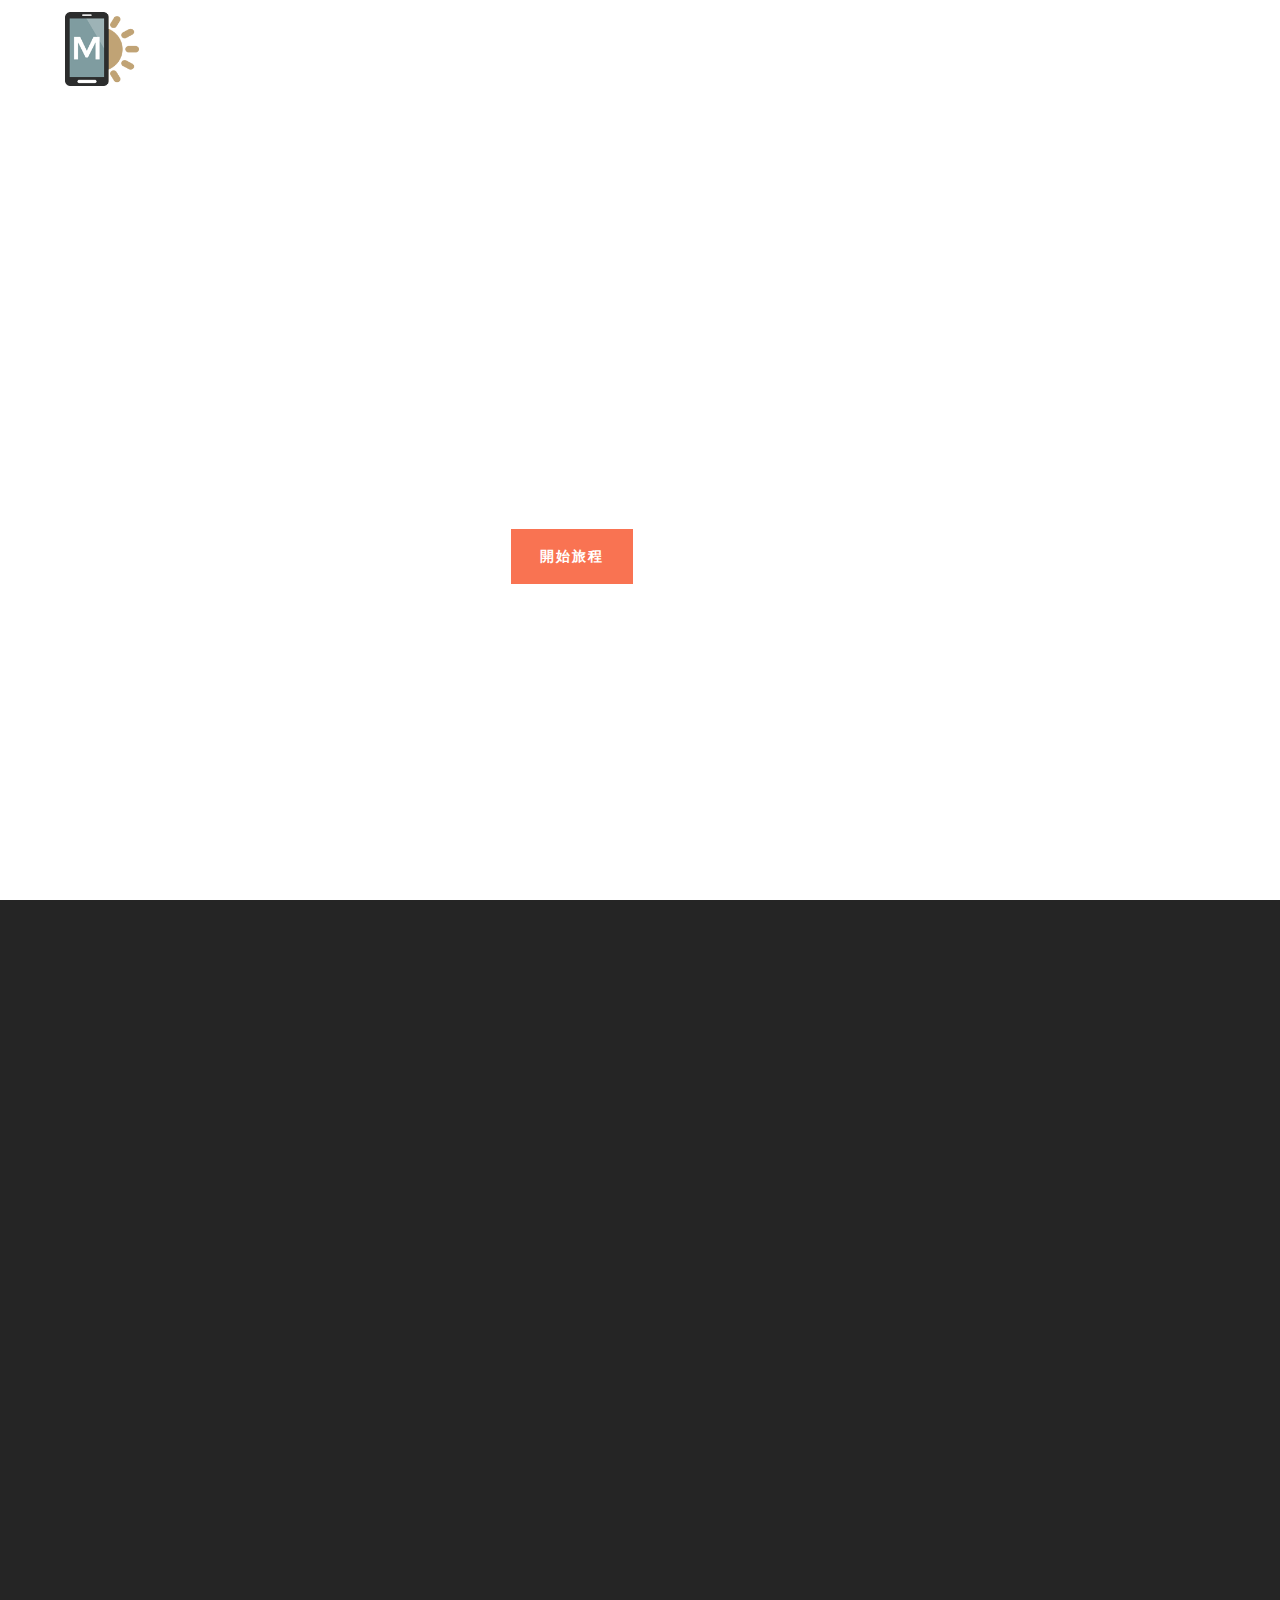
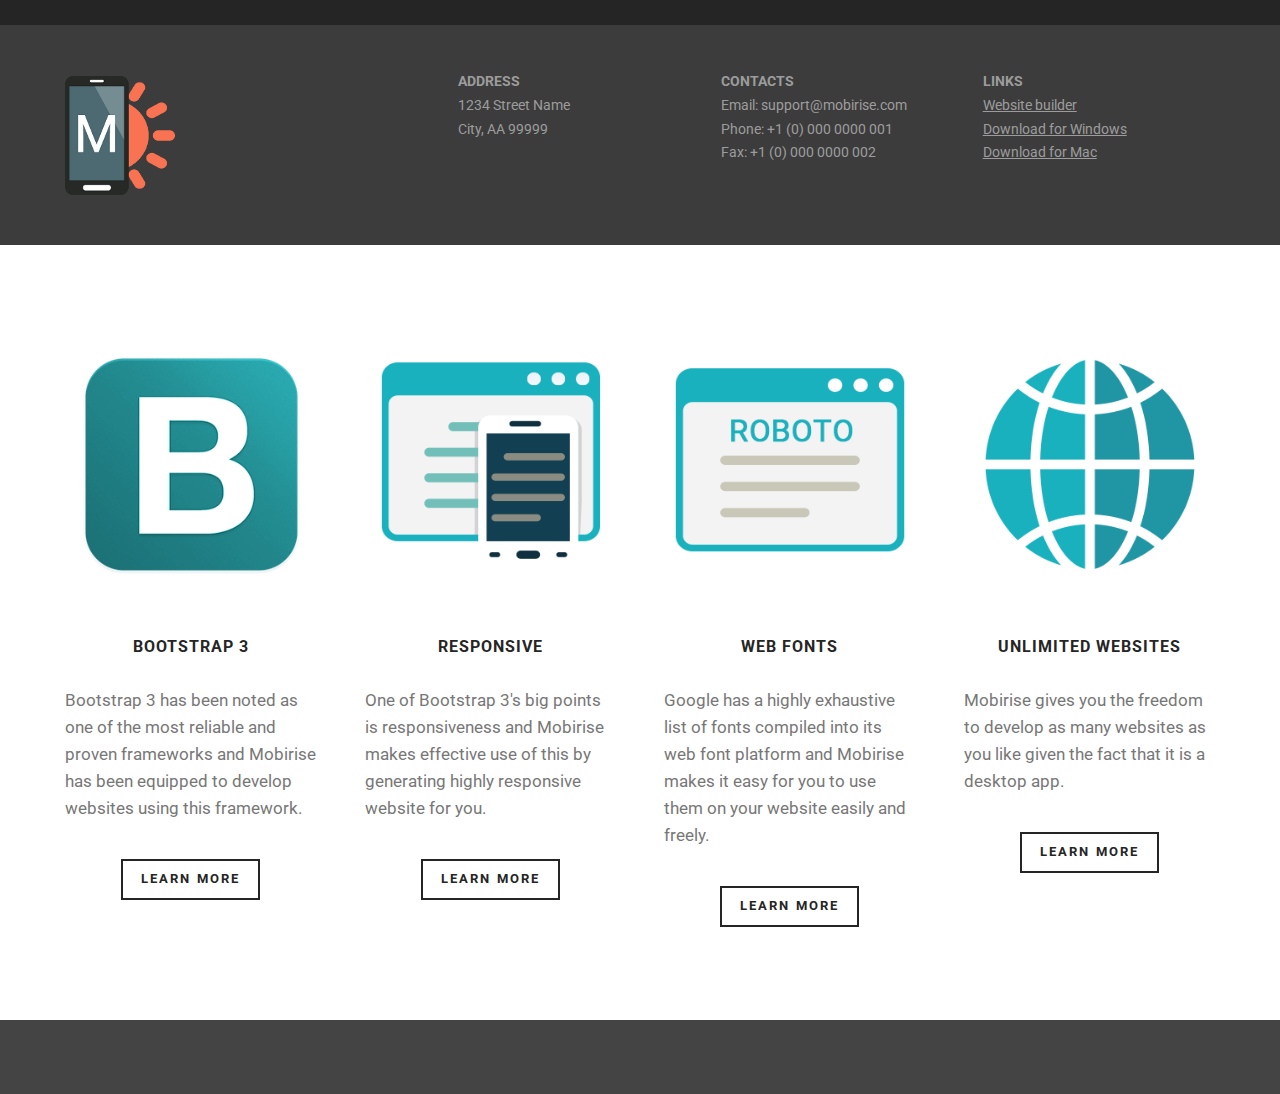
==== commit 5ac31a03: "create github pages" ====
--- a/index.html
+++ b/index.html
@@ -11,6 +11,7 @@
   <title>Home</title>
   <link rel="stylesheet" href="https://fonts.googleapis.com/css?family=Roboto:700,400&subset=cyrillic,latin,greek,vietnamese">
   <link rel="stylesheet" href="assets/bootstrap/css/bootstrap.min.css">
+  <link rel="stylesheet" href="assets/soundcloud-plugin/style.css">
   <link rel="stylesheet" href="assets/animate.css/animate.min.css">
   <link rel="stylesheet" href="assets/mobirise/css/style.css">
   <link rel="stylesheet" href="assets/mobirise/css/mbr-additional.css" type="text/css">
@@ -43,7 +44,7 @@
     </div>
 </section>
 
-<section class="engine"><a href="https://mobirise.co/n">bootstrap modal form</a></section><section class="mbr-box mbr-section mbr-section--relative mbr-section--fixed-size mbr-section--full-height mbr-section--bg-adapted mbr-parallax-background" id="header4-10" data-rv-view="4" style="background-image: url(assets/images/bg.jpg);">
+<section class="engine"><a href="https://mobirise.co/i">how to build your own website</a></section><section class="mbr-box mbr-section mbr-section--relative mbr-section--fixed-size mbr-section--full-height mbr-section--bg-adapted" id="header4-10" data-bg-video="https://www.youtube.com/embed/ipVNCtVqzOU?rel=0&amp;amp;showinfo=0&amp;autoplay=0&amp;loop=0" data-rv-view="4">
     <div class="mbr-box__magnet mbr-box__magnet--sm-padding mbr-box__magnet--center-center mbr-after-navbar">
         
         <div class="mbr-box__container mbr-section__container container">
@@ -51,7 +52,7 @@
                 <div class="row"><div class=" col-sm-8 col-sm-offset-2">
                     <div class="mbr-hero animated fadeInUp">
                         <h1 class="mbr-hero__text">帝蘭大陸</h1>
-                        <p class="mbr-hero__subtext">一個</p>
+                        <p class="mbr-hero__subtext">一個生存的</p>
                     </div>
                     <div class="mbr-buttons btn-inverse mbr-buttons--center"><a class="mbr-buttons__btn btn btn-lg btn-danger animated fadeInUp delay" href="https://mobirise.com">開始旅程</a> <a class="mbr-buttons__btn btn btn-lg btn-default animated fadeInUp delay" href="https://mobirise.com">加入社群</a></div>
                 </div></div>
@@ -66,34 +67,6 @@
     <div><iframe class="mbr-embedded-video" src="https://www.youtube.com/embed/ipVNCtVqzOU?rel=0&amp;amp;showinfo=0&amp;autoplay=0&amp;loop=0" width="1280" height="720" frameborder="0" allowfullscreen></iframe></div>
     
 </figure>
-
-<section class="mbr-section mbr-section--relative mbr-parallax-background" id="msg-box5-w" data-rv-view="9" style="background-image: url(assets/images/mbr-720x1080.jpg);">
-    
-    <div class="mbr-section__container mbr-section__container--isolated container" style="padding-top: 93px; padding-bottom: 93px;">
-        <div class="row">
-            <div class="mbr-box mbr-box--fixed mbr-box--adapted">
-                <div class="mbr-box__magnet mbr-box__magnet--top-right mbr-section__left col-sm-6 image-size" style="width: 50%;">
-                    <figure class="mbr-figure mbr-figure--adapted mbr-figure--caption-inside-bottom mbr-figure--full-width"><img src="assets/images/mbr-1080x1080.jpg" class="mbr-figure__img"></figure>
-                </div>
-                <div class="mbr-box__magnet mbr-class-mbr-box__magnet--center-left col-sm-6 content-size mbr-section__right">
-                    <div class="mbr-section__container mbr-section__container--middle">
-                        <div class="mbr-header mbr-header--auto-align mbr-header--wysiwyg">
-                            <h3 class="mbr-header__text">VIDEO EMBED</h3>
-                            
-                        </div>
-                    </div>
-                    <div class="mbr-section__container mbr-section__container--middle">
-                        <div class="mbr-article mbr-article--auto-align mbr-article--wysiwyg"><p>Online video and Youtube particularly is now more popular than cable television. Mobirise provides a support for YouTube and Vimeo that allow you to liven up your sites.</p></div>
-                    </div>
-                    <div class="mbr-section__container">
-                        <div class="mbr-buttons mbr-buttons--auto-align btn-inverse"><a class="mbr-buttons__btn btn btn-lg btn-default" href="https://mobirise.com">LEARN MORE</a></div>
-                    </div>
-                </div>
-                
-            </div>
-        </div>
-    </div>
-</section>
 
 <section class="mbr-section mbr-section--relative mbr-section--fixed-size" id="contacts1-u" data-rv-view="12" style="background-color: rgb(60, 60, 60);">
     
@@ -122,6 +95,92 @@
     </div>
 </section>
 
+<section class="mbr-section mbr-section--relative mbr-section--fixed-size" id="features1-13" data-rv-view="51" style="background-color: rgb(255, 255, 255);">
+    
+    
+    <div class="mbr-section__container container mbr-section__container--std-top-padding" style="padding-top: 93px;">
+        <div class="mbr-section__row row">
+            <div class="mbr-section__col col-xs-12 col-md-3 col-sm-6">
+                <div class="mbr-section__container mbr-section__container--center mbr-section__container--middle">
+                    <figure class="mbr-figure"><img src="assets/images/bootstrap.png" class="mbr-figure__img"></figure>
+                </div>
+                <div class="mbr-section__container mbr-section__container--middle">
+                    <div class="mbr-header mbr-header--reduce mbr-header--center mbr-header--wysiwyg">
+                        <h3 class="mbr-header__text">BOOTSTRAP 3</h3>
+                    </div>
+                </div>
+                <div class="mbr-section__container mbr-section__container--middle">
+                    <div class="mbr-article mbr-article--wysiwyg">
+                        <p>Bootstrap 3 has been noted as one of the most reliable and proven frameworks and Mobirise has been equipped to develop websites using this framework.</p>
+                    </div>
+                </div>
+                <div class="mbr-section__container mbr-section__container--last" style="padding-bottom: 93px;">
+                    <div class="mbr-buttons mbr-buttons--center"><a href="https://mobirise.com" class="mbr-buttons__btn btn btn-wrap btn-xs-lg btn-default">LEARN MORE</a></div>
+                </div>
+            </div>
+            <div class="mbr-section__col col-xs-12 col-md-3 col-sm-6">
+                <div class="mbr-section__container mbr-section__container--center mbr-section__container--middle">
+                    <figure class="mbr-figure"><img src="assets/images/responsive.png" class="mbr-figure__img"></figure>
+                </div>
+                <div class="mbr-section__container mbr-section__container--middle">
+                    <div class="mbr-header mbr-header--reduce mbr-header--center mbr-header--wysiwyg">
+                        <h3 class="mbr-header__text">RESPONSIVE</h3>
+                    </div>
+                </div>
+                <div class="mbr-section__container mbr-section__container--middle">
+                    <div class="mbr-article mbr-article--wysiwyg">
+                        <p>One of Bootstrap 3's big points is responsiveness and Mobirise makes effective use of this by generating highly responsive website for you.</p>
+                    </div>
+                </div>
+                <div class="mbr-section__container mbr-section__container--last" style="padding-bottom: 93px;">
+                    <div class="mbr-buttons mbr-buttons--center"><a href="https://mobirise.com" class="mbr-buttons__btn btn btn-wrap btn-xs-lg btn-default">LEARN MORE</a></div>
+                </div>
+            </div>
+            <div class="clearfix visible-sm-block"></div>
+            <div class="mbr-section__col col-xs-12 col-md-3 col-sm-6">
+                <div class="mbr-section__container mbr-section__container--center mbr-section__container--middle">
+                    <figure class="mbr-figure"><img src="assets/images/google-fonts.png" class="mbr-figure__img"></figure>
+                </div>
+                <div class="mbr-section__container mbr-section__container--middle">
+                    <div class="mbr-header mbr-header--reduce mbr-header--center mbr-header--wysiwyg">
+                        <h3 class="mbr-header__text">WEB FONTS</h3>
+                    </div>
+                </div>
+                <div class="mbr-section__container mbr-section__container--middle">
+                    <div class="mbr-article mbr-article--wysiwyg">
+                        <p>Google has a highly exhaustive list of fonts compiled into its web font platform and Mobirise makes it easy for you to use them on your website easily and freely.</p>
+                    </div>
+                </div>
+                <div class="mbr-section__container mbr-section__container--last" style="padding-bottom: 93px;">
+                    <div class="mbr-buttons mbr-buttons--center"><a href="https://mobirise.com" class="mbr-buttons__btn btn btn-wrap btn-xs-lg btn-default">LEARN MORE</a></div>
+                </div>
+            </div>
+            
+            <div class="mbr-section__col col-xs-12 col-md-3 col-sm-6">
+                <div class="mbr-section__container mbr-section__container--center mbr-section__container--middle">
+                    <figure class="mbr-figure"><img src="assets/images/unlimited-websites.png" class="mbr-figure__img"></figure>
+                </div>
+                <div class="mbr-section__container mbr-section__container--middle">
+                    <div class="mbr-header mbr-header--reduce mbr-header--center mbr-header--wysiwyg">
+                        <h3 class="mbr-header__text">UNLIMITED WEBSITES</h3>
+                    </div>
+                </div>
+                <div class="mbr-section__container mbr-section__container--middle">
+                    <div class="mbr-article mbr-article--wysiwyg">
+                        <p>Mobirise gives you the freedom to develop as many websites as you like given the fact that it is a desktop app.</p>
+                    </div>
+                </div>
+                <div class="mbr-section__container mbr-section__container--last" style="padding-bottom: 93px;">
+                    <div class="mbr-buttons mbr-buttons--center"><a href="https://mobirise.com" class="mbr-buttons__btn btn btn-wrap btn-xs-lg btn-default">LEARN MORE</a></div>
+                </div>
+            </div>
+            
+            
+            
+        </div>
+    </div>
+</section>
+
 <footer class="mbr-section mbr-section--relative mbr-section--fixed-size" id="footer1-g" data-rv-view="0" style="background-color: rgb(68, 68, 68);">
     
     <div class="mbr-section__container container">
@@ -137,7 +196,7 @@
   <script src="assets/web/assets/jquery/jquery.min.js"></script>
   <script src="assets/bootstrap/js/bootstrap.min.js"></script>
   <script src="assets/smooth-scroll/smooth-scroll.js"></script>
-  <script src="assets/jarallax/jarallax.js"></script>
+  <script src="assets/jquery-mb-ytplayer/jquery.mb.ytplayer.min.js"></script>
   <script src="assets/mobirise/js/script.js"></script>
   
   
--- a/assets/soundcloud-plugin/style.css
+++ b/assets/soundcloud-plugin/style.css
@@ -0,0 +1,57 @@
+.addons-container {
+  position: relative;
+  margin-left: auto;
+  margin-right: auto;
+  padding-right: 15px;
+  padding-left: 15px; }
+  @media (min-width: 576px) {
+    .addons-container {
+      padding-right: 15px;
+      padding-left: 15px; } }
+  @media (min-width: 768px) {
+    .addons-container {
+      padding-right: 15px;
+      padding-left: 15px; } }
+  @media (min-width: 992px) {
+    .addons-container {
+      padding-right: 15px;
+      padding-left: 15px; } }
+  @media (min-width: 1200px) {
+    .addons-container {
+      padding-right: 15px;
+      padding-left: 15px; } }
+  @media (min-width: 576px) {
+    .addons-container {
+      width: 540px;
+      max-width: 100%; } }
+  @media (min-width: 768px) {
+    .addons-container {
+      width: 720px;
+      max-width: 100%; } }
+  @media (min-width: 992px) {
+    .addons-container {
+      width: 960px;
+      max-width: 100%; } }
+  @media (min-width: 1200px) {
+    .addons-container {
+      width: 1140px;
+      max-width: 100%; } }
+
+.addons-container-inner{
+    position: relative;
+    width: 100%;
+    min-height: 1px;
+    padding-right: 15px;
+    padding-left: 15px;
+}
+@media (min-width: 567px) {
+    .addons-container-inner{
+        -ms-flex: 0 0 66.666667%;
+        flex: 0 0 66.666667%;
+        max-width: 66.666667%;
+    }
+}
+.addons-row{
+    display: flex;
+    justify-content:center;
+}--- a/assets/mobirise/css/mbr-additional.css
+++ b/assets/mobirise/css/mbr-additional.css
@@ -489,22 +489,10 @@
 #video1-h {
 }
 
-#msg-box5-w {
-.mbr-header__text {
-  color: #ffffff;
-}
-.mbr-header__subtext {
-  color: #ffffff;
-}
-.mbr-article {
-  color: #ffffff;
-}
-.mbr-article P {
-  color: #ffffff;
-}
-}
-
 #contacts1-u {
+}
+
+#features1-13 {
 }
 @isPublish: true;
 
